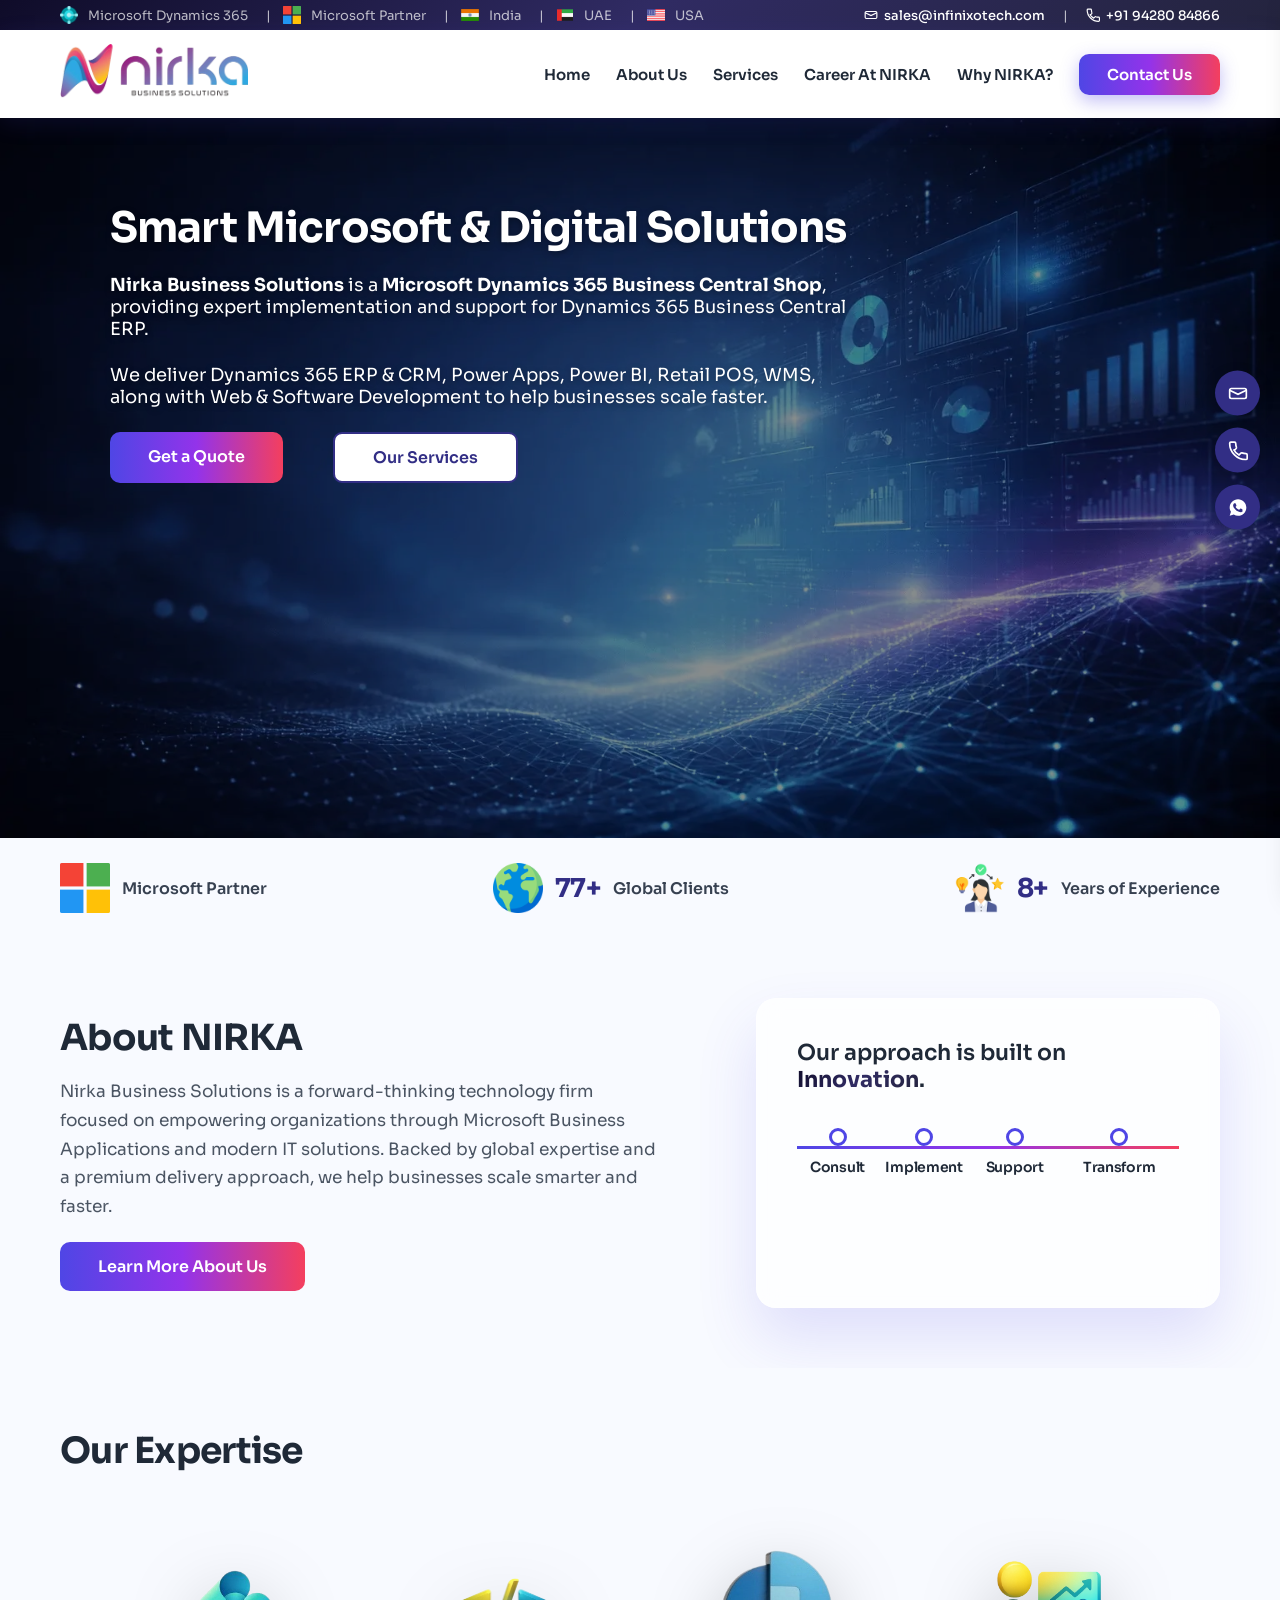
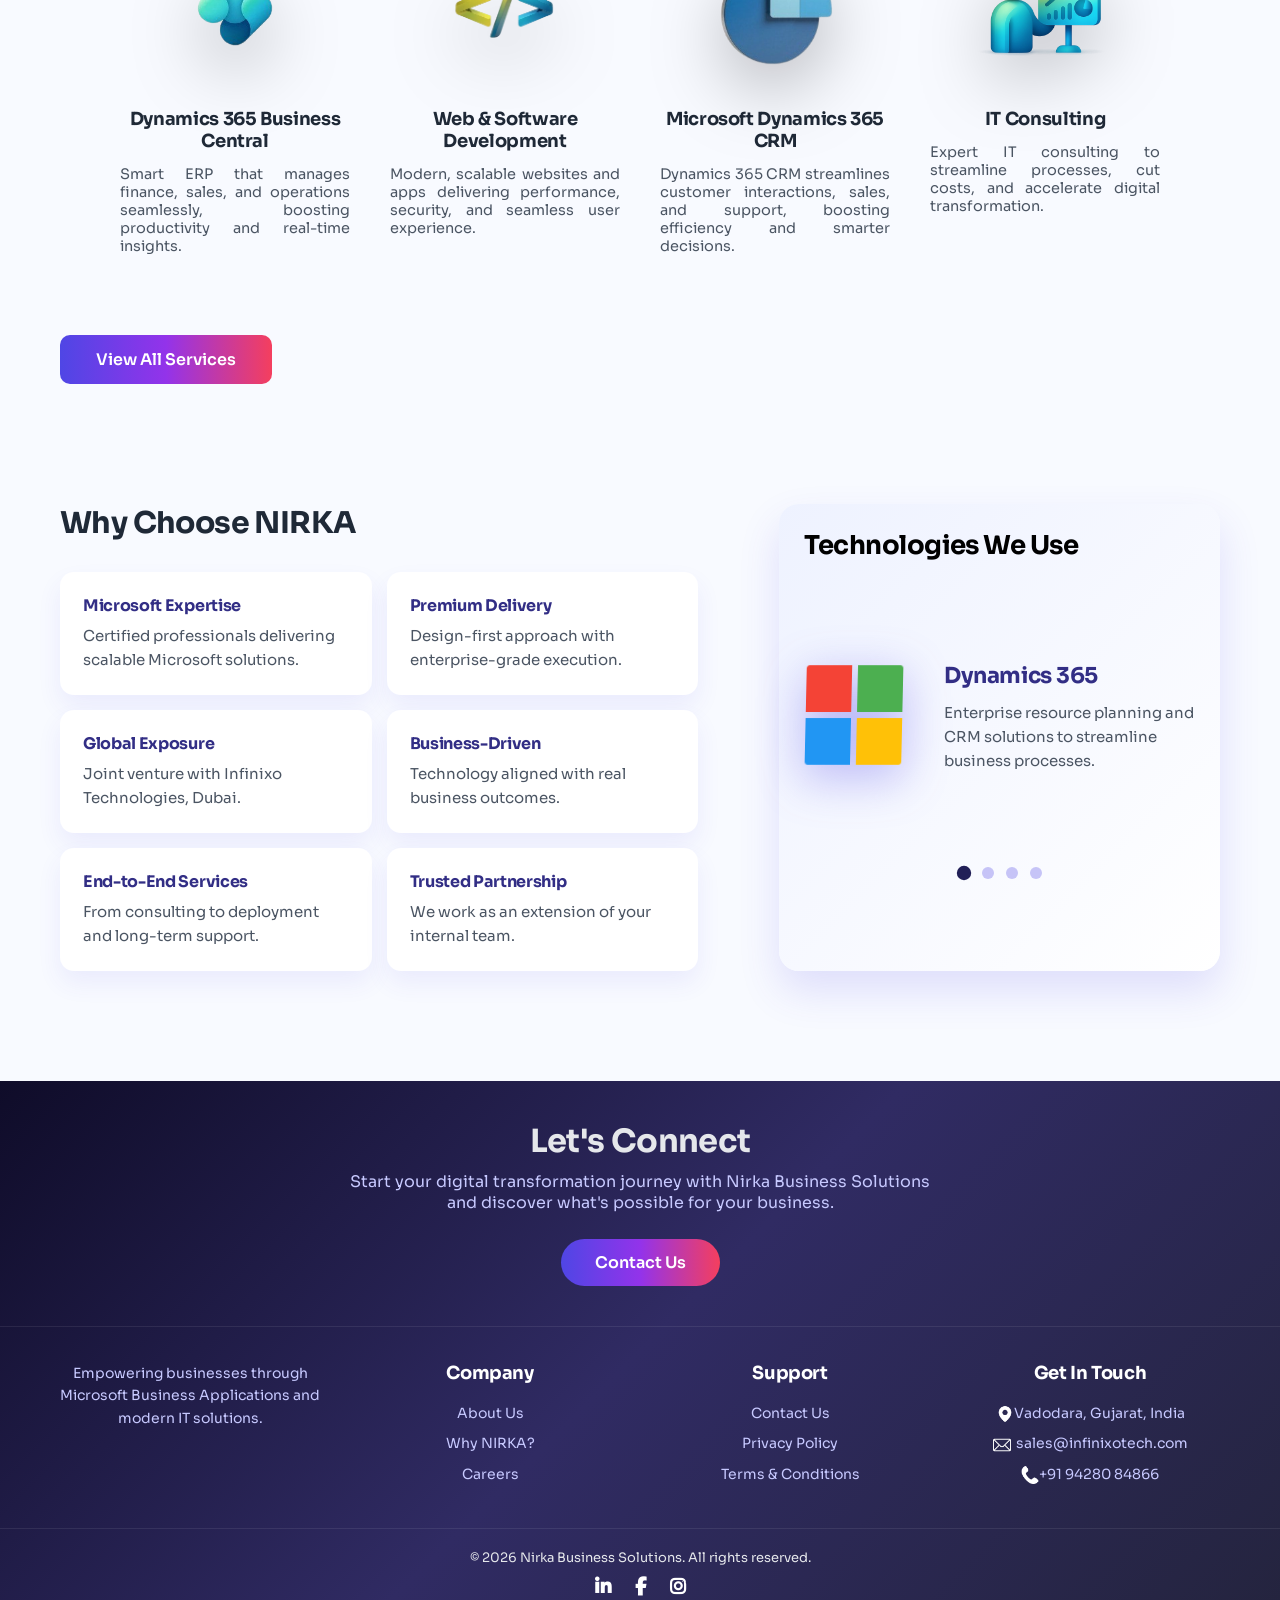
==== index.html @ fcc56986 "first commit" ====
<!DOCTYPE html>
<html lang="en">
<head>
  <meta name="viewport" content="width=device-width, initial-scale=1.0">
  <meta name="description" content="NIRKA Business Solutions provides Microsoft Business Applications, Cloud Solutions, IT Consulting and System Integration services in Ahmedabad.">
  <meta name="keywords" content="Microsoft Business Applications, IT Solutions, Cloud Services, Dynamics 365, Ahmedabad">
  <meta name="author" content="NIRKA Business Solutions">
  <meta charset="UTF-8">
  <title>Nirka Business Solutions</title>
  <link rel="icon" href="images/favicon.png" type="image/png">
  <link rel="stylesheet" href="https://cdnjs.cloudflare.com/ajax/libs/font-awesome/6.5.0/css/all.min.css">
  
<link rel="preconnect" href="https://fonts.googleapis.com">
<link rel="preconnect" href="https://fonts.gstatic.com" crossorigin>
<link href="https://fonts.googleapis.com/css2?family=Sora:wght@300;400;500;600;700&display=swap" rel="stylesheet">
  <link rel="stylesheet" href="css/style.css">
  <link rel="preload" as="image" href="images/11.webp">
  <link rel="preload" as="image" href="images/12.webp">
</head>
<body>
  
<!--HEADER -->
<header class="header-wrapper">

  <div class="top-header">
    <div class="top-left">
      <div class="left-item"><img src="images/Dynamics_365_Business_Central_logo.svg.webp" alt="Microsoft"><span>Microsoft Dynamics 365</span></div>
      <span class="separator">|</span>
      <div class="left-item"><img src="images/microsoft (2).png" alt="Microsoft"><span>Microsoft Partner</span></div>
      <span class="separator">|</span>
      <div class="left-item"><img src="images/world.png" alt="India"><span>India</span></div>
      <span class="separator">|</span>
      <div class="left-item"><img src="images/united-arab-emirates.png" alt="UAE"><span>UAE</span></div>
      <span class="separator">|</span>
      <div class="left-item"><img src="images/united-states.png" alt="USA"><span>USA</span></div>
    </div>
    <div class="top-right">
      <a href="mailto:sales@infinixotech.com">
        <svg class="email-icon" viewBox="0 0 24 24" fill="none">
          <path d="M4 6H20C21.1 6 22 6.9 22 8V16C22 17.1 21.1 18 20 18H4C2.9 18 2 17.1 2 16V8C2 6.9 2.9 6 4 6Z" stroke="white" stroke-width="2"/>
          <path d="M22 8L12 13L2 8" stroke="white" stroke-width="2"/>
        </svg>
        sales@infinixotech.com
      </a>
      <span>|</span>
      <a href="tel:+919428084866">
        <svg viewBox="0 0 24 24" fill="none">
          <path d="M6.62 10.79C8.06 13.66 10.34 15.94 13.21 17.38L15.41 15.18C15.79 14.8 16.36 14.68 16.84 14.88C18.27 15.43 19.84 15.7 21.5 15.7C22.33 15.7 23 16.37 23 17.2V21.5C23 22.33 22.33 23 21.5 23C10.95 23 2 14.05 2 3.5C2 2.67 2.67 2 3.5 2H7.8C8.63 2 9.3 2.67 9.3 3.5C9.3 5.16 9.57 6.73 10.12 8.16C10.32 8.64 10.2 9.21 9.82 9.59L7.62 11.79Z" stroke="white" stroke-width="2"/>
        </svg>
        +91 94280 84866
      </a>
    </div>
  </div>

<!--NAVBAR -->

<div class="navbar">
  <div class="logo-section">
    <a href="/"><img src="images/nirka_FINAL-removebg-preview.webp" alt="NIRKA Logo"></a>
  </div>

  <div class="hamburger" onclick="toggleMenu()">
    <span></span><span></span><span></span>
  </div>

  <nav class="nav-links">
    <a href="/">Home</a>
    <a href="/about-us">About Us</a>


    <!-- SERVICES DROPDOWN -->
    <div class="nav-dropdown">
      <a  class="nav-drop-trigger">
        Services
       
      </a>

      <div class="dropdown-menu">
        <div class="dropdown-inner">

          <!-- Microsoft Dynamics 365 -->
          <div class="drop-col">
            <div class="drop-col-title">Microsoft Dynamics 365</div>
            <a href="/business-central" class="drop-item">
             
              <div>
                <div class="drop-item-title">Dynamics 365</div>
                <div class="drop-item-sub">Finance & Accounting</div>
                <div class="drop-item-sub">Supply Chain </div>
                <div class="drop-item-sub">Sales & Service</div>
                <div class="drop-item-sub">Project Management </div>
              </div>
            </a>
            <a href="/crm" class="drop-item">
             
              <div>
                <div class="drop-item-title">D 365 Sales(CRM)</div>
               <div class="drop-item-sub">Sales Automation</div>
               <div class="drop-item-sub">Marketing </div>
               <div class="drop-item-sub">Customer Service</div>
               <div class="drop-item-sub">AI insights </div>
              </div>
            </a>
          </div>

          <!-- DIVIDER -->
          <div class="drop-divider"></div>

          <!--Power Platform -->
          <div class="drop-col">
            <div class="drop-col-title">Microsoft Power Platform</div>
            <a href="/power-platform" class="drop-item">
             
              <div>
                <div class="drop-item-title">Power Platform</div>
                <div class="drop-item-sub">Power BI</div>
                <div class="drop-item-sub">Power Apps</div>
                <div class="drop-item-sub">Power Virtual Agents</div>
                <div class="drop-item-sub">Power Automate </div>
              </div>
            </a>
          </div>

          <!-- DIVIDER -->
          <div class="drop-divider"></div>

          <!-- Web & App Dev -->
          <div class="drop-col">
            <div class="drop-col-title">Development</div>
            <a href="/web-app-development" class="drop-item">
              
              <div>
                <div class="drop-item-title">Web & App Development</div>
                <div class="drop-item-sub">Web Development</div>
                <div class="drop-item-sub">App Development</div>
                <div class="drop-item-sub">E-commerce</div>
                <div class="drop-item-sub">MS integration</div>
              </div>
            </a>
          </div>

        </div>

        <!-- BOTTOM CTA BAR -->
        <div class="drop-footer">
          <span>Ready to transform your business?</span>
          <a href="/contact-us" class="drop-cta">Talk to an Expert →</a>
        </div>

      </div>
    </div>
    <a href="/careers">Career At NIRKA</a>
    <a href="/why-us">Why NIRKA?</a>
   <a href="/contact-us" class="nav-btn">Contact Us</a>
  </nav>
</div>


<!--MOBILE MENU -->
<div class="mobile-menu" id="mobileMenu">
  <div class="close-menu" onclick="toggleMenu()">← Back</div>
  <a href="/" class="mobile-link">Home</a>
  <a href="/about-us" class="mobile-link">About Us</a>

  <!-- Mobile Services Accordion -->
  <div class="mobile-accordion">
    <div class="mobile-acc-trigger" onclick="toggleMobileAcc(this)">
      Services
      <svg width="12" height="12" viewBox="0 0 24 24" fill="none">
        <path d="M6 9L12 15L18 9" stroke="#1f2937" stroke-width="2.5" stroke-linecap="round"/>
      </svg>
    </div>
    <div class="mobile-acc-body">
      <div class="mobile-acc-section">Microsoft Dynamics 365</div>
      <a href="/business-central" class="mobile-link sub">Business Central 365</a>
      <a href="/crm" class="mobile-link sub">Dynamics 365 Sales(CRM)</a>
      <div class="mobile-acc-section">Power Platform</div>
      <a href="/power-platform" class="mobile-link sub">Power Platform</a>
      <div class="mobile-acc-section">Development</div>
      <a href="/web-app-development" class="mobile-link sub">Web & App Development</a>
    </div>
  </div>

  <a href="/careers" class="mobile-link">Career At NIRKA</a>
  <a href="/why-us" class="mobile-link">Why NIRKA?</a>
  <a href="/contact-us" class="mobile-link">Contact Us</a>
</div>
<div class="menu-overlay" id="menuOverlay" onclick="toggleMenu()"></div>
</header>

<!-- Floating Contact Buttons -->
<div class="contact-widget">
  <a href="mailto:sales@infinixotech.com" class="contact-btn email" title="Email Us">
    <svg width="20" height="20" viewBox="0 0 24 24" fill="none">
      <path d="M4 6H20C21.1 6 22 6.9 22 8V16C22 17.1 21.1 18 20 18H4C2.9 18 2 17.1 2 16V8C2 6.9 2.9 6 4 6Z" stroke="white" stroke-width="2"/>
      <path d="M22 8L12 13L2 8" stroke="white" stroke-width="2"/>
    </svg>
  </a>
  <a href="tel:+919428084866" class="contact-btn call" title="Call Us">
    <svg width="20" height="20" viewBox="0 0 24 24" fill="none">
      <path d="M6.62 10.79C8.06 13.66 10.34 15.94 13.21 17.38L15.41 15.18C15.79 14.8 16.36 14.68 16.84 14.88C18.27 15.43 19.84 15.7 21.5 15.7C22.33 15.7 23 16.37 23 17.2V21.5C23 22.33 22.33 23 21.5 23C10.95 23 2 14.05 2 3.5C2 2.67 2.67 2 3.5 2H7.8C8.63 2 9.3 2.67 9.3 3.5C9.3 5.16 9.57 6.73 10.12 8.16C10.32 8.64 10.2 9.21 9.82 9.59L7.62 11.79Z" stroke="white" stroke-width="2"/>
    </svg>
  </a>
  <a href="https://wa.me/919428084866" class="contact-btn whatsapp" title="Chat on WhatsApp">
    <svg width="20" height="20" viewBox="0 0 24 24">
      <path fill="white" d="M12.04 2C6.53 2 2 6.48 2 12c0 1.93.57 3.72 1.55 5.23L2 22l4.92-1.51A9.95 9.95 0 0 0 12.04 22C17.55 22 22 17.52 22 12S17.55 2 12.04 2zm5.67 14.27c-.24.67-1.4 1.29-1.93 1.36-.5.07-1.13.1-1.83-.12-.42-.13-.96-.31-1.65-.61-2.9-1.25-4.8-4.16-4.95-4.36-.15-.2-1.18-1.57-1.18-2.99 0-1.42.74-2.12 1-2.41.26-.29.58-.36.77-.36h.56c.18 0 .42-.07.66.5.24.58.83 2.01.9 2.15.07.14.12.3.02.48-.1.18-.15.29-.29.45-.14.16-.3.35-.43.47-.14.14-.28.3-.12.58.16.29.7 1.15 1.51 1.86 1.04.93 1.92 1.22 2.2 1.36.28.14.45.12.61-.07.16-.18.71-.83.9-1.11.18-.29.36-.24.61-.14.24.1 1.55.73 1.82.86.27.14.45.2.52.31.07.11.07.67-.17 1.34z"/>
    </svg>
  </a>
</div>
<!--HERO-->
<section class="hero">
  <div class="hero-left">
    <h1>Smart Microsoft & Digital Solutions</h1>
    <p><b>Nirka Business Solutions</b> is a <b>Microsoft Dynamics 365 Business Central Shop</b>, providing expert implementation and support for Dynamics 365 Business Central ERP.</p>
    <p>We deliver Dynamics 365 ERP &amp; CRM, Power Apps, Power BI, Retail POS, WMS, along with Web &amp; Software Development to help businesses scale faster.</p>
    <div class="hero-buttons">
      <a href="/contact-us" class="hero1-btn">Get a Quote</a>
      <a href="#services" class="secondary-btn" onclick="openServicesDropdown(event)">Our Services</a>
    </div>
  </div>
</section>

<!--highlight-->
<section class="highlights">
  <div class="highlights-container">
    <div class="highlight-item"><img src="images/microsoft.png" alt=""><p>Microsoft Partner</p></div>
    <div class="highlight-item"><img src="images/earth.png" alt=""><h3 class="counter" data-target="100">0</h3><p>Global Clients</p></div>
    <div class="highlight-item"><img src="images/experience.webp" alt=""><h3 class="counter" data-target="10">0</h3><p>Years of Experience</p></div>
  </div>
</section>

<!--about-->
<section class="home-about">
  <div class="container">

    <section id="about" class="about-section">
      <div class="about-container">
        <div class="about-content">
          <div class="about-left">
            <h2>About NIRKA</h2>
            <p>Nirka Business Solutions is a forward-thinking technology firm focused on empowering organizations through Microsoft Business Applications and modern IT solutions. Backed by global expertise and a premium delivery approach, we help businesses scale smarter and faster.</p>
            <a href="/about-us" class="about-btn">Learn More About Us</a>
          </div>
          <div class="about-right">
            <div class="about-box premium-box">
              <p class="dynamic-line">Our approach is built on <span id="changing-word">Innovation</span>.</p>
              <div class="horizontal-stepper">
                <div class="h-step"><div class="h-circle"></div><h4>Consult</h4><p class="step-info">We understand your business goals.</p></div>
                <div class="h-step"><div class="h-circle"></div><h4>Implement</h4><p class="step-info">We deploy the right Microsoft solutions.</p></div>
                <div class="h-step"><div class="h-circle"></div><h4>Support</h4><p class="step-info">Continuous monitoring &amp; optimization.</p></div>
                <div class="h-step"><div class="h-circle"></div><h4>Transform</h4><p class="step-info">Drive digital transformation with scalable innovation.</p></div>
              </div>
            </div>
          </div>
        </div>
      </div>
    </section>

    <!--service-->
    <section class="section services">
      <h2>Our Expertise</h2>
      <div class="services-3d">
        <div class="service-3d"><div class="service-inner"><div class="service-front">
          <img src="images/bc_3d-removebg-preview.png">
          <h3>Dynamics 365 Business Central</h3>
          <p class="preview-text" style="text-align:justify;">Smart ERP that manages finance, sales, and operations seamlessly, boosting productivity and real-time insights.</p>
        </div></div></div>
        <div class="service-3d"><div class="service-inner"><div class="service-front">
          <img src="images\a-cinematic-3d-logo-centered-on-a-pure-infinite-wh-removebg-preview.webp">
          <h3>Web &amp; Software Development</h3>
          <p class="preview-text" style="text-align:justify;">Modern, scalable websites and apps delivering performance, security, and seamless user experience.</p>
        </div></div></div>
        <div class="service-3d"><div class="service-inner"><div class="service-front">
          <img src="images/crm-removebg-preview.webp" alt="Dynamics 365 CRM">
          <h3>Microsoft Dynamics 365 CRM</h3>
          <p class="preview-text" style="text-align:justify;">Dynamics 365 CRM streamlines customer interactions, sales, and support, boosting efficiency and smarter decisions.</p>
        </div></div></div>
        <div class="service-3d"><div class="service-inner"><div class="service-front">
          <img src="images/Copilot_20260224_124428.webp">
          <h3>IT Consulting</h3>
          <p class="preview-text" style="text-align:justify;">Expert IT consulting to streamline processes, cut costs, and accelerate digital transformation.</p>
        </div></div></div>
      </div>
      <div class="services-btn-wrap">
        
        <a href="#services" class="services-btn" onclick="openServicesDropdown(event)">View All Services</a>
      </div>
    </section>

  </div>

  <!--why-->
  <section class="why-tech">
    <div class="why-tech-container">
      <div class="why-left reveal-left">
        <h2>Why Choose NIRKA</h2>
        <div class="why-grid">
          <div class="why-card"><h4>Microsoft Expertise</h4><p>Certified professionals delivering scalable Microsoft solutions.</p></div>
          <div class="why-card"><h4>Premium Delivery</h4><p>Design-first approach with enterprise-grade execution.</p></div>
          <div class="why-card"><h4>Global Exposure</h4><p>Joint venture with Infinixo Technologies, Dubai.</p></div>
          <div class="why-card"><h4>Business-Driven</h4><p>Technology aligned with real business outcomes.</p></div>
          <div class="why-card"><h4>End-to-End Services</h4><p>From consulting to deployment and long-term support.</p></div>
          <div class="why-card"><h4>Trusted Partnership</h4><p>We work as an extension of your internal team.</p></div>
        </div>
      </div>
      <div class="tech-right reveal-right">
        <h3>Technologies We Use</h3>
        <div class="tech-showcase">
          <div class="tech-logo"><img src="images/microsoft (2).png" alt="Dynamics 365"></div>
          <div class="tech-info"><h3>Dynamics 365</h3><p>Enterprise resource planning and CRM solutions to streamline business processes.</p></div>
        </div>
        <div class="tech-dots">
          <span data-index="0" class="active"></span>
          <span data-index="1"></span>
          <span data-index="2"></span>
          <span data-index="3"></span>
        </div>
      </div>
    </div>
  </section>

</section>

<!--FOOTER-->
<footer class="footer">
  <div class="footer-top">
    <h2>Let's Connect</h2>
    <p>Start your digital transformation journey with Nirka Business Solutions and discover what's possible for your business.</p>
    <a href="/contact-us" class="footer-cta">Contact Us</a>
  </div>
  <div class="footer-main">
    <div class="footer-col"><p>Empowering businesses through Microsoft Business Applications and modern IT solutions.</p></div>
    <div class="footer-col">
      <h4>Company</h4>
      <a href="/about-us">About Us</a><a href="/why-us">Why NIRKA?</a><a href="/careers">Careers</a>
    </div>
    <div class="footer-col">
      <h4>Support</h4>
      <a href="/contact-us">Contact Us</a><a href="/privacy">Privacy Policy</a><a href="/terms">Terms &amp; Conditions</a>
    </div>
    <div class="footer-col">
      <h4>Get In Touch</h4>
      <a href="https://www.google.com/maps/search/?api=1&query=Vadodara,Gujarat,India" class="contact-item"><img src="images/location.png" alt="Location"><span>Vadodara, Gujarat, India</span></a>
      <a href="mailto:sales@infinixotech.com" class="contact-item"><img src="images/mail (2).png" alt="Email"><span>sales@infinixotech.com</span></a>
      <a href="tel:+919428084866" class="contact-item"><img src="images/phone-receiver-silhouette (1).png" alt="Phone"><span>+91 94280 84866</span></a>
    </div>
  </div>
  <div class="footer-bottom">
    <p>&#169; 2026 Nirka Business Solutions. All rights reserved.</p>
    <div class="socials">
      <a href="https://www.linkedin.com/company/nirka/" target="_blank"><i class="fab fa-linkedin-in"></i></a>
      <a href="https://www.facebook.com/USERNAME" target="_blank"><i class="fab fa-facebook-f"></i></a>
      <a href="https://www.instagram.com/USERNAME" target="_blank"><i class="fab fa-instagram"></i></a>
    </div>
  </div>
</footer>

<!--popup-->
<div id="demoFormPopup" class="popup-form">
  <div class="popup-content">
    <span class="close-btn">&times;</span>
    <h2>Get In Touch</h2>
    <form id="demoForm" method="POST">
      <input type="text" name="firstname" placeholder="Your Name" required>
      <input type="text" name="lastname" placeholder="Last Name">
      <input type="email" name="email" placeholder="Your Email" required>
      <input type="tel" name="phone" placeholder="Phone Number" required>
      <input type="text" name="organization" placeholder="Company Name">
      <textarea name="question" placeholder="Your Message / Requirements" rows="4"></textarea>
      <button type="submit">Submit</button>
    </form>
    <p id="demoFormMsg"></p>
  </div>
</div>

<script src="js/script.js" defer></script>
<script src="js/popup.js" defer></script>

<script>
function openServicesDropdown(e) {
  e.preventDefault();
  e.stopPropagation();
  
  const dropdown = document.querySelector('.nav-dropdown');
  
  if (window.innerWidth > 768) {
    dropdown.classList.add('open');
    document.querySelector('.navbar').scrollIntoView({ behavior: 'smooth' });
  } else {
    toggleMenu();
    const accTrigger = document.querySelector('.mobile-acc-trigger');
    const accBody = document.querySelector('.mobile-acc-body');
    accBody.style.display = 'block';
    accTrigger.classList.add('active');
  }
}

document.addEventListener('click', function(e) {
  const dropdown = document.querySelector('.nav-dropdown');
  if (!dropdown.contains(e.target)) {
    dropdown.classList.remove('open');
  }
});
</script>
</body>
</body>
</html>
---- css/style.css ----
*, *::before, *::after { margin:0; padding:0; box-sizing:border-box; }

* {
  font-family: 'Sora', sans-serif;
}

.fa, .fas, .far, .fal, .fab, .fa-solid, .fa-brands, .fa-regular {
  font-family: "Font Awesome 6 Free", "Font Awesome 6 Brands" !important;
  font-weight: 900 !important;
}

h1, h2, h3, h4, h5, h6 {
  font-family: 'Sora', sans-serif;
  font-weight: 700;
  letter-spacing: -0.02em;
}

p, a, span, li, input, textarea, button {
  font-family: 'Sora', sans-serif;
  font-weight: 400;
}
/* ===== RESET ===== */
*, *::before, *::after { margin:0; padding:0; box-sizing:border-box; }

html {
  overflow-x: clip; 
  width: 100%;
}

body {
 
  background: #f8faff;
  overflow-x: clip; 
  width: 100%;
}


/* ===== FLOATING CONTACT WIDGET ===== */
.contact-widget {
  position: fixed;
  top: 50%;
  right: 20px;
  transform: translateY(-50%);
  display: flex;
  flex-direction: column;
  gap: 12px;
  z-index: 9000;
}
.contact-btn {
  width:45px; height:45px;
  border-radius:50%;
  display:flex; align-items:center; justify-content:center;
  background:#322e85;
  color:#fff;
  box-shadow:0 5px 15px rgba(0,0,0,0.2);
  text-decoration:none;
  transition:all 0.3s ease;
}
.contact-btn:hover { transform:scale(1.1); box-shadow:0 8px 20px rgba(0,0,0,0.25); }

/* ===== HEADER WRAPPER  ===== */
.header-wrapper {
  position: sticky;
  top: 0;
  z-index: 9999;
  width: 100%;
  background: white;
}

/* ===== TOP HEADER ===== */
.top-header {
  background: linear-gradient(135deg,#0f0c29,#302b63,#24243e);
  color: #fff;
  padding: 6px 60px;
  font-size: 13px;
  display: flex;
  justify-content: space-between;
  align-items: center;
  white-space: nowrap;
  flex-wrap: nowrap;
}
.top-left {
  display:flex; align-items:center; gap:6px; flex-wrap:nowrap;
}
.left-item { display:flex; align-items:center; gap:4px; }
.left-item img { width:18px; height:18px; }
.separator { opacity:0.7; margin:0 4px; }
.top-right {
  display:flex; align-items:center; gap:12px;
  font-size:13px; font-weight:500; margin-left:auto; flex-wrap:nowrap;
}
.top-header a {
  color:#fff; text-decoration:none; font-weight:500;
  display:inline-flex; align-items:center; gap:6px;
}
.top-header span { margin:0 6px; opacity:0.7; }
.top-header img  { width:18px; height:18px; }
.top-header svg  { width:14px; height:14px; flex-shrink:0; }
.email-icon      { width:16px; height:16px; }

/* ===== NAVBAR ===== */
.navbar {
  background: #fff;
  display: flex;
  justify-content: space-between;
  align-items: center;
  padding: 14px 60px;
  box-shadow: 0 6px 22px rgba(79,70,229,0.12);
  width: 100%;
}
.logo-section img { height:55px; mix-blend-mode:multiply; }

.nav-links { display:flex; align-items:center; gap:26px; }
.nav-links a {
  text-decoration:none; color:#1f2937;
  font-weight:600; font-size:15px; position:relative;
}
.nav-links a::after {
  content:""; position:absolute; left:0; bottom:-6px;
  width:0; height:2px; background:#322e85; transition:0.3s;
}
.nav-links a:hover::after { width:100%; }
.nav-links a:hover        { color:#322e85; }

.nav-btn {
  padding:11px 28px; border-radius:10px;
  background:linear-gradient(90deg,#4f46e5,#9333ea,#f43f5e);
  color:#fff !important;
  box-shadow:0 6px 18px rgba(79,70,229,0.35);
}
.nav-btn::after  { display:none !important; }
.nav-btn:hover   { transform:translateY(-2px); }

/* Arrow rotation on hover */
.drop-arrow {
  transition: transform 0.25s ease;
  flex-shrink: 0;
}
.nav-dropdown:hover .drop-arrow {
  transform: rotate(180deg);
}

.nav-dropdown.open .dropdown-menu {
  display: block;
  opacity: 1;
  visibility: visible;
  pointer-events: all;
}
/* ===== DROPDOWN MENU ===== */
.dropdown-menu {
  position: absolute;
  top: 100%;
  margin-top: 4px;
  left: 50%;
  transform: translateX(-50%);
  width: 720px;
  background: white;
  border-radius: 30px;
  box-shadow: 0 20px 60px rgba(0,0,0,0.14), 0 0 0 1px rgba(0,0,0,0.06);
  opacity: 0;
  visibility: hidden;
  transform: translateX(-50%) translateY(-8px);
  transition: opacity 0.25s ease, transform 0.25s ease, visibility 0.25s;
  z-index: 9999;
  overflow: hidden;
}

.nav-dropdown {
  position: relative;
}

.nav-dropdown::after {
  content: "";
  position: absolute;
  top: 100%;
  left: 0;
  width: 100%;
  height: 20px;
}

/* Show on hover */
.nav-dropdown:hover .dropdown-menu {
  opacity: 1;
  visibility: visible;
  transform: translateX(-50%) translateY(0);
}

/* Small triangle pointer */
.dropdown-menu::before {
  content: "";
  position: absolute;
  top: -7px;
  left: 50%;
  transform: translateX(-50%);
  width: 14px; height: 14px;
  background: white;
  border-radius: 0px;
  transform: translateX(-50%) rotate(45deg);
  box-shadow: -2px -2px 5px rgba(0,0,0,0.04);
}

/* Inner grid */
.dropdown-inner {
  display: flex;
  gap: 0;
  padding: 28px 24px 24px;
}

/* ===== COLUMNS ===== */
.drop-col {
  flex: 1;
  padding: 0 20px;
}
.drop-col:first-child { padding-left: 0; }
.drop-col:last-child  { padding-right: 0; }

.drop-col-title {
  font-size: 11px;
  font-weight: 800;
  text-transform: uppercase;
  letter-spacing: 1px;
  color: #322e85;
  margin-bottom: 14px;
  padding-bottom: 8px;
  border-bottom: 2px solid #f0f0ff;
}

/* VERTICAL DIVIDER */
.drop-divider {
  width: 1px;
  background: #f0f0ff;
  margin: 0 4px;
  flex-shrink: 0;
}

/* ===== DROPDOWN ITEMS ===== */
.drop-item {
  display: flex;
  align-items: flex-start;
  gap: 12px;
  padding: 10px 10px;
  border-radius: 10px;
  text-decoration: none;
  color: #1f2937;
  transition: background 0.2s ease, transform 0.2s ease;
  margin-bottom: 4px;
}
.drop-item:hover {
  background: #f5f4ff;
  transform: translateX(4px);
}

.drop-item-icon {
  width: 36px; height: 36px;
  border-radius: 9px;
  display: flex;
  align-items: center;
  justify-content: center;
  flex-shrink: 0;
}
.bc-icon  { background: linear-gradient(135deg, #0d7377, #14a085); }
.crm-icon { background: linear-gradient(135deg, #1565c0, #1e88e5); }
.pp-icon  { background: linear-gradient(135deg, #007a8c, #00b4c8); }
.wd-icon  { background: linear-gradient(135deg, #4a5c00, #0077a8); }

.drop-item-title {
  font-size: 13px;
  font-weight: 700;
  color: #0f172a;
  margin-bottom: 2px;
}
.drop-item-sub {
  font-size: 11px;
  color: #64748b;
  line-height: 1.4;
}
.drop-item::after {
  display: none !important;
}

.drop-item:hover {
  color: #1f2937 !important;
}

/* ===== BOTTOM CTA BAR ===== */
.drop-footer {
  background: linear-gradient(135deg, #f5f4ff, #eef2ff);
  border-top: 1px solid #ebe9ff;
  padding: 14px 28px;
  display: flex;
  align-items: center;
  justify-content: space-between;
}
.drop-footer span {
  font-size: 13px;
  color: #475569;
  font-weight: 500;
}
.drop-cta {
  background: linear-gradient(90deg,#4f46e5,#9333ea,#f43f5e);
  color: white !important;
  font-size: 12px;
  font-weight: 700;
  padding: 8px 18px;
  border-radius: 8px;
  text-decoration: none;
  transition: opacity 0.2s, transform 0.2s;
  white-space: nowrap;
}
.drop-cta:hover { opacity: 0.88; transform: translateY(-1px); }
.drop-cta::after {
  display: none !important;
}

/* ===== HAMBURGER — hidden on desktop ===== */
.hamburger {
  display: none;
  flex-direction: column;
  cursor: pointer;
  gap: 5px;
  padding: 4px;
}
.hamburger span {
  display: block; width: 25px; height: 3px;
  background: #1f2937; border-radius: 2px; transition: 0.3s;
}

/* ===== MOBILE SLIDE MENU ===== */
.mobile-menu {
  position: fixed; top: 0; right: -300px;
  width: 285px; height: 100%;
  background: rgba(255,255,255,0.98);
  backdrop-filter: blur(10px);
  display: flex; flex-direction: column;
  padding: 28px 24px; gap: 4px;
  transition: right 0.35s ease;
  box-shadow: -4px 0 25px rgba(0,0,0,0.15);
  z-index: 10000; overflow-y: auto;
}
.mobile-menu.open { right: 0; }

.close-menu {
  display: flex; align-items: center; gap: 6px;
  font-size: 15px; font-weight: 700;
  cursor: pointer; color: #1f2937;
  margin-bottom: 14px; padding-bottom: 14px;
  border-bottom: 1px solid #e2e8f0;
}
.mobile-link {
  text-decoration: none;
  font-size: 15px; font-weight: 600;
  color: #1f2937;
  padding: 10px 0;
  border-bottom: 1px solid rgba(0,0,0,0.05);
  transition: color 0.2s;
  display: block;
}
.mobile-link:hover { color: #322e85; }
.mobile-link.sub {
  font-size: 13px;
  font-weight: 500;
  color: #475569;
  padding: 7px 0 7px 12px;
  border-bottom: none;
}
.mobile-link.sub:hover { color: #322e85; }

/* Mobile Accordion */
.mobile-accordion { border-bottom: 1px solid rgba(0,0,0,0.05); }
.mobile-acc-trigger {
  display: flex;
  align-items: center;
  justify-content: space-between;
  font-size: 15px; font-weight: 600;
  color: #1f2937;
  padding: 10px 0;
  cursor: pointer;
  transition: color 0.2s;
}
.mobile-acc-trigger:hover { color: #322e85; }
.mobile-acc-trigger svg { transition: transform 0.25s ease; flex-shrink: 0; }
.mobile-acc-trigger.open svg { transform: rotate(180deg); }

.mobile-acc-body {
  max-height: 0;
  overflow: hidden;
  transition: max-height 0.35s ease;
  padding-left: 4px;
}
.mobile-acc-body.open { max-height: 400px; }

.mobile-acc-section {
  font-size: 10px;
  font-weight: 800;
  text-transform: uppercase;
  letter-spacing: 1px;
  color: #322e85;
  padding: 10px 0 4px 12px;
}

.menu-overlay {
  position: fixed; top: 0; left: 0;
  width: 100%; height: 100%;
  background: rgba(0,0,0,0.35);
  display: none; z-index: 9998;
}
.menu-overlay.open { display: block; }

/* ===== RESPONSIVE ===== */
@media (max-width: 1024px) {
  .navbar { padding: 14px 24px; }
  .nav-links { gap: 18px; }
}
@media (max-width: 900px) {
  .nav-links  { display: none; }
  .hamburger  { display: flex; }
}
/* ===== HERO ===== */
.hero {
  position:relative; min-height:80vh;
  padding:60px 80px;
  display:flex; align-items:center;
  background-size:cover; background-position:center;
  background-repeat:no-repeat;
  overflow:hidden;
}
.hero::before {
  content:""; position:absolute; inset:0;
  background:rgba(0,0,0,0.45); z-index:1;
}
.hero > * { position:relative; z-index:2; }

.hero-left {
  max-width:750px;
  transform:translateY(-135px) translateX(30px);
}
.hero-left h1,
.hero-left p { text-shadow:0 2px 6px rgba(0,0,0,0.35); }
.hero-left h1 {
  font-size:42px; font-weight:700; color:#fff;
  margin-bottom:20px; line-height:1.2;
}
.hero-left p  { font-size:18px; margin-top:16px; margin-bottom:24px; color:#fff; }

.hero-buttons { display:flex; gap:50px; margin-top:20px; flex-wrap:wrap; }

.hero1-btn {
  padding:14px 38px; border:none; border-radius:10px;
  font-size:16px; font-weight:600; color:white; cursor:pointer;
  background:linear-gradient(90deg,#4f46e5,#9333ea,#f43f5e);
  transition:transform 0.3s,box-shadow 0.3s;
  text-align:center; display:inline-block; text-decoration:none;
}
.hero1-btn:hover { transform:translateY(-3px); box-shadow:0 12px 24px rgba(0,0,0,0.25); }

.secondary-btn {
  padding:13px 38px; border-radius:9px; background:white;
  color:#322e85; border:2px solid #322e85;
  font-size:16px; font-weight:600; cursor:pointer;
  text-align:center; display:inline-block; text-decoration:none;
  transition:transform 0.3s,box-shadow 0.3s,background 0.3s,color 0.3s;
}
.secondary-btn:hover {
  background:linear-gradient(135deg,#0f0c29,#302b63,#24243e);
  color:white; transform:translateY(-3px);
  box-shadow:0 12px 24px rgba(0,0,0,0.25);
}

/* ===== HIGHLIGHTS ===== */
.highlights { padding:25px 0; }
.highlights-container {
  display:flex; justify-content:space-between;
  flex-wrap:wrap; gap:15px; padding:0 60px;
}
.highlight-item { display:flex; align-items:center; gap:12px; }
.highlight-item h3 { font-size:26px; color:#322e85; }
.highlight-item p  { font-weight:600; color:#374151; }
.highlight-item img { height:50px; }
.highlight-item:hover img { animation:flipY 0.6s ease forwards; }
@keyframes flipY {
  from { transform:rotateY(0deg); }
  to   { transform:rotateY(360deg); }
}

/* ===== ABOUT ===== */
.about-section  { padding:60px 0; overflow:hidden; }
.about-container{ padding:0 60px; }
.about-content  { display:flex; justify-content:space-between; flex-wrap:wrap; gap:40px; align-items:center; }
.about-left     { flex:0 0 52%; }
.about-left h2  { font-size:36px; color:#1f2937; margin-bottom:18px; }
.about-left p   { font-size:17px; color:#4b5563; line-height:1.7; margin-bottom:20px; }
.about-right    { flex:0 0 40%; font-size:19px; }

.about-btn {
  padding:14px 38px; border:none; border-radius:10px;
  font-size:16px; font-weight:600; color:white; cursor:pointer;
  background:linear-gradient(90deg,#4f46e5,#9333ea,#f43f5e);
  transition:transform 0.3s,box-shadow 0.3s;
  text-align:center; display:inline-block; text-decoration:none;
}

.about-box {
  background:#eef2ff; padding:30px; border-radius:14px;
  color:#374151; box-shadow:0 20px 40px rgba(79,70,229,0.1);
  opacity:0; transform:translateX(50px); transition:all 0.6s ease;
}
.about-box.show { opacity:1; transform:translateX(0); }

.premium-box {
  background:rgba(255,255,255,0.7); backdrop-filter:blur(12px);
  padding:40px; border-radius:20px;
  box-shadow:0 30px 60px rgba(79,70,229,0.15);
  border:1px solid rgba(255,255,255,0.4);
}
.dynamic-line {
  font-size:22px; font-weight:600; margin-bottom:35px; color:#1f2937;
}
#changing-word {
  display:inline-block; font-weight:700;
  background:linear-gradient(135deg,#0f0c29,#302b63,#24243e);
  -webkit-background-clip:text; -webkit-text-fill-color:transparent;
  transition:opacity 0.4s ease,transform 0.4s ease;
}

/* Stepper */
.horizontal-stepper {
  display:flex; justify-content:space-between;
  align-items:flex-start; margin-top:35px; position:relative;
}
.horizontal-stepper::before {
  content:""; position:absolute; top:18px; left:0;
  width:100%; height:3px;
  background:linear-gradient(90deg,#4f46e5,#9333ea,#f43f5e);
  z-index:0; animation:expandLine 2s ease forwards;
}
@keyframes expandLine { from{width:0} to{width:100%} }
.h-step {
  position:relative; text-align:center; z-index:1;
  cursor:pointer; transition:transform 0.3s ease;
}
.h-step:hover { transform:translateY(-6px); }
.h-circle {
  width:18px; height:18px; background:white;
  border:3px solid #4f46e5; border-radius:50%;
  margin:0 auto 12px auto; transition:0.3s ease;
}
.h-step:hover .h-circle {
  background:linear-gradient(90deg,#4f46e5,#9333ea);
  box-shadow:0 0 15px rgba(147,51,234,0.6);
}
.h-step h4  { font-size:14px; font-weight:600; color:#1f2937; }
.step-info  {
  font-size:13px; color:#374151; margin-top:6px;
  opacity:0; transform:translateY(5px); transition:all 0.3s ease;
}
.h-step:hover .step-info { opacity:1; transform:translateY(0); }

/* ===== SERVICES ===== */
.services    { padding:60px; overflow:hidden; }
.services h2 { font-size:36px; color:#1f2937; margin-bottom:27px; }

.services-3d {
  display:flex; justify-content:space-between;
  align-items:flex-start; gap:40px;
  perspective:1200px; margin-top:60px; padding:0 60px;
}
.service-3d   { width:260px; perspective:1200px; }
.service-inner {
  width:100%; height:100%; position:relative;
  transform-style:preserve-3d; transition:transform 0.4s ease;
}
.service-3d:hover .service-inner {
  transform:rotateX(8deg) rotateY(-8deg) translateY(-10px);
}
.service-front {
  width:100%; height:100%;
  display:flex; flex-direction:column; align-items:center;
}
.service-front img {
  width:150px; height:150px; object-fit:contain; margin-bottom:25px;
  filter:drop-shadow(0 25px 35px rgba(0,0,0,0.25));
  transition:transform 0.3s ease;
}
.service-3d:hover img { transform:translateY(-10px) scale(1.08); }
.service-front h3 {
  font-size:18px; text-align:center; color:#1f2937; margin-bottom:8px;
}
.preview-text { font-size:14.5px; color:#4b5563; margin-top:5px; }

.services-btn {
  display:inline-block; padding:14px 36px; border-radius:10px;
  background:linear-gradient(90deg,#4f46e5,#9333ea,#f43f5e);
  color:white; font-weight:600; text-decoration:none;
  transition:all 0.3s ease;
}
.services-btn:hover { transform:translateY(-4px); box-shadow:0 12px 24px rgba(79,70,229,0.3); }
.services-btn-wrap  { margin-top:80px; }

/* ===== WHY TECH ===== */
.why-tech           { padding:60px 0; overflow:hidden; }
.why-tech-container { display:flex; justify-content:space-between; flex-wrap:wrap; gap:20px; padding:0 60px; }
.why-left           { flex:0 0 55%; }
.why-left h2        { font-size:30px; margin-bottom:30px; color:#1f2937; }
.why-grid           { display:grid; grid-template-columns:repeat(2,1fr); gap:15px; }
.why-card {
  background:white; padding:22px; border-radius:14px;
  box-shadow:0 12px 25px rgba(79,70,229,0.08);
  transition:all 0.35s ease; border:1px solid transparent;
}
.why-card:hover {
  transform:translateY(-6px);
  box-shadow:0 18px 35px rgba(79,70,229,0.15);
  border:1px solid rgba(79,70,229,0.2);
}
.why-card h4 { color:#322e85; margin-bottom:8px; }
.why-card p  { color:#4b5563; font-size:15px; line-height:1.6; }

.tech-right {
  flex:0 0 38%;
  background:linear-gradient(135deg,#eef2ff,#fff);
  padding:25px; border-radius:20px;
  box-shadow:0 20px 40px rgba(79,70,229,0.15);
}
.tech-right h3 { margin-bottom:25px; font-size:26px; }
.tech-showcase { display:flex; align-items:center; gap:40px; width:100%; height:260px; }

.tech-logo img {
  height:100px;
  transform:rotateY(-15deg) rotateX(5deg);
  filter:drop-shadow(0 12px 24px rgba(79,70,229,0.4));
  animation:float 4s ease-in-out infinite;
  transition:transform 0.6s ease,filter 0.6s ease;
}
@keyframes float {
  0%,100% { transform:translateY(0) rotateY(-15deg) rotateX(5deg); }
  50%      { transform:translateY(-10px) rotateY(-10deg) rotateX(0); }
}
.tech-info h3 { font-size:22px; color:#322e85; margin-bottom:12px; }
.tech-info p  { font-size:15px; color:#4b5563; line-height:1.6; }

.tech-dots { display:flex; justify-content:center; gap:12px; margin-top:20px; }
.tech-dots span {
  width:12px; height:12px; border-radius:50%;
  background:rgba(79,70,229,0.3); cursor:pointer; transition:all 0.3s;
}
.tech-dots span.active { background:#211f57; transform:scale(1.2); }

/* Scroll reveal */
.reveal-left,
.reveal-right { opacity:0; transition:transform 1s cubic-bezier(0.22,1,0.36,1),opacity 1s ease; }
.reveal-left  { transform:translateX(-80px); }
.reveal-right { transform:translateX(80px); }
.reveal-left.active,
.reveal-right.active { opacity:1; transform:translateX(0); }

/* ===== FOOTER ===== */
.footer {
  background:linear-gradient(135deg,#0f0c29,#302b63,#24243e);
  color:#e5e7eb; margin-top:50px; 
}
.footer-top { text-align:center; padding:40px 20px; }
.footer-top h2 { font-size:32px; margin-bottom:10px; }
.footer-top p  { max-width:600px; margin:0 auto 26px; color:#c7c9ff; }
.footer-cta {
  padding:13px 34px;
  background:linear-gradient(90deg,#4f46e5,#9333ea,#f43f5e);
  color:#fff; border-radius:28px; text-decoration:none;
  font-weight:600; display:inline-block;
  transition:transform 0.3s,box-shadow 0.3s;
}
.footer-cta:hover { transform:translateY(-3px); box-shadow:0 12px 24px rgba(0,0,0,0.25); }

.footer-main {
  display:grid;
  grid-template-columns:repeat(4,1fr);
  gap:40px; padding:35px 60px;
  border-top:1px solid rgba(255,255,255,0.08);
  text-align:center;
}
.footer-col h4  { color:#fff; margin-bottom:18px; font-size:18px; }
.footer-col p,
.footer-col a   { color:#c7c9ff; font-size:14px; line-height:1.6; text-decoration:none; display:block; margin-bottom:8px; }
.footer-col a:hover { color:#fff; }

.contact-item {
  display:flex; align-items:center; justify-content:center;
   gap: 12px;  color:#e5e7eb; text-decoration:none;
  margin-bottom:12px; font-size:14px; transition:0.3s ease;
}
.contact-item img {
  width: 18px;
  height: 18px;
  object-fit: contain;
  flex-shrink: 0;
  vertical-align: middle; 
}
.contact-item span { line-height:1.4; }
.contact-item:hover{ color:#fff; }

.contact-item img[alt="Email"] {
  width: 20px;   
  margin-right: 4px; 
}
.contact-item img[alt="Loactuon"] {
  width: 20px;   
  margin-right: 4px; 
}
.footer-bottom {
  display:flex; justify-content:center; align-items:center;
  flex-direction:column; gap:10px; padding:20px 40px;
  border-top:1px solid rgba(255,255,255,0.08);
  font-size:13px; text-align:center;
}
.socials { display:flex; justify-content:center; gap:4px; }
.socials a { color:#fff; font-size:18px; margin:0 10px; transition:0.3s; }
.socials a:hover { color:#6a5acd; }

/* ===== POPUP FORM ===== */
.popup-form {
  display:none; position:fixed; top:0; left:0;
  width:100%; height: 100%; background:rgba(0,0,0,0.5);
  z-index:9999; justify-content:center; align-items:center; padding:20px;
}
.popup-content {
  background:rgba(255,255,255,0.918); border-radius:16px;
  padding:40px 30px; width:100%; max-width:450px; position:relative;
  box-shadow:0 20px 60px rgba(0,0,0,0.3);
  animation:popupShow 0.4s ease-out;
  font-family:'Poppins',sans-serif; text-align:center;
}
@keyframes popupShow {
  0%   { transform:translateY(-50px) scale(0.8); opacity:0; }
  100% { transform:translateY(0) scale(1); opacity:1; }
}
.close-btn { position:absolute; top:15px; right:20px; font-size:24px; cursor:pointer; color:#555; }
.close-btn:hover { color:#322e85; }
.popup-content h2  { font-size:26px; margin-bottom:20px; font-weight:600; }
.popup-content input,
.popup-content textarea {
  width:100%; padding:12px 15px; margin:10px 0;
  border-radius:8px; border:1px solid #ccc; font-size:16px;
}
.popup-content input:focus,
.popup-content textarea:focus { outline:none; border-color:#322e85; }
.popup-content textarea { resize:none; }
.popup-content button {
  padding:14px 25px; margin-top:15px;
  background:linear-gradient(90deg,#4f46e5,#9333ea,#f43f5e);
  color:#fff; font-weight:600; font-size:16px;
  border:none; border-radius:8px; cursor:pointer; transition:all 0.3s;
}
.popup-content button:hover { transform:translateY(-2px); }
#demoFormMsg { margin-top:12px; font-size:15px; font-weight:500; }
@media (max-width: 600px) {
  .popup-form { 
    padding: 12px; 
    align-items: center;  
    justify-content: center;
  }

  .popup-content {
    padding: 24px 16px;
    border-radius: 14px;
    max-width: 420px;
    width: 100%;
    max-height: 85vh;   
    overflow-y: auto; 
  }

  .popup-content h2 { 
    font-size: 20px; 
    margin-bottom: 12px; 
  }

  .popup-content input,
  .popup-content textarea {
    padding: 10px 12px;
    font-size: 14px;
    margin: 6px 0;
    border-radius: 7px;
  }

  .popup-content button {
    padding: 12px;
    font-size: 14px;
    width: 100%;
    margin-top: 10px;
  }

  .close-btn { 
    top: 10px; 
    right: 12px; 
    font-size: 20px; 
  }

  #demoFormMsg { 
    font-size: 13px; 
  }
}

@media (max-width: 380px) {
  .popup-content { padding: 22px 14px 20px; }
  .popup-content h2 { font-size: 18px; }
  .popup-content input,
  .popup-content textarea { font-size: 13px; padding: 9px 11px; }
  .popup-content button { font-size: 13px; padding: 11px 18px; }
}

/* --- TABLET & MID (768px – 1024px) --- */
@media (max-width:1024px) {
  .top-header  { padding:6px 24px; font-size:12px; }
  .navbar      { padding:14px 24px; }
  .nav-links   { gap:16px; }
  .nav-links a { font-size:13px; }
  .logo-section img { height:48px; }

  .hero        { padding:50px 36px; min-height:70vh; }
  .hero-left   { transform:none; text-align:center; max-width:100%; }
  .hero-left h1{ font-size:34px; }
  .hero-left p { font-size:16px; }
  .hero-buttons{ justify-content:center; gap:20px; }

  .highlights-container { padding:0 24px; justify-content:center; gap:20px; }

  .about-container  { padding:0 24px; }
  .about-content    { flex-direction:column; }
  .about-left,
  .about-right      { flex:1 1 100%; text-align:center; }
  .about-left h2    { font-size:30px; }
  .premium-box      { padding:28px 20px; }

  .services         { padding:50px 24px; }
  .services-3d      { flex-wrap:wrap; justify-content:center; gap:28px; padding:0; margin-top:40px; }
  .service-3d       { flex:1 1 200px; max-width:240px; }
  .service-front img{ width:100px; height:100px; }

  .why-tech-container { flex-direction:column; padding:0 24px; gap:30px; }
  .why-left,
  .tech-right         { flex:1 1 100%; }
  .why-grid           { grid-template-columns:repeat(2,1fr); }
  .tech-showcase      { height:auto; }

  .footer-main   { grid-template-columns:repeat(2,1fr); padding:30px 40px; gap:28px; }
  .footer-bottom { padding:18px 40px; }
}

/* --- TABLET SMALL (601px – 767px) --- */
@media (max-width:767px) {
  /* Hide nav links, show hamburger */
  .nav-links  { display:none; }
  .hamburger  { display:flex; }
  .navbar     { flex-direction:row; justify-content:space-between; align-items:center; padding:12px 16px; }
  .logo-section img { height:42px; }

  /* Top header — hide country row, keep contacts */
  .top-header  { padding:6px 14px; flex-wrap:wrap; white-space:normal; }
  .top-left    { display:none; }
  .top-right   { width:100%; gap:14px; font-size:12px; margin-left:0; }

  .hero        { padding:40px 20px; min-height:65vh; }
  .hero-left   { transform:none; text-align:center; }
  .hero-left h1{ font-size:26px; }
  .hero-left p { font-size:14px; }
  .hero-buttons{ flex-direction:column; align-items:center; gap:14px; }
  .hero1-btn,
  .secondary-btn { width:100%; max-width:280px; text-align:center; }

  .highlights-container { flex-direction:column; align-items:center; padding:0 20px; }

  .about-container  { padding:0 16px; }
  .dynamic-line     { font-size:18px; }
  .h-step h4        { font-size:11px; }

  .services         { padding:40px 16px; }
  .services h2      { font-size:26px; }
  .services-3d      { flex-direction:column; align-items:center; gap:24px; padding:0; margin-top:30px; }
  .service-3d       { width:100%; max-width:320px; }
  .service-front img{ width:90px; height:90px; }
  .services-btn-wrap{ margin-top:40px; }

  .why-tech-container { padding:0 16px; }
  .why-grid           { grid-template-columns:repeat(2,1fr); gap:12px; }
  .tech-showcase      { flex-direction:column; gap:16px; text-align:center; }
  .tech-right h3      { font-size:20px; }

  .footer-main   { grid-template-columns:1fr 1fr; padding:24px 20px; gap:20px; }
  .footer-top h2 { font-size:26px; }
  .footer-bottom { padding:16px; }
}

/* --- MOBILE (max 480px) --- */
@media (max-width:480px) {
  .top-right   { font-size:11px; gap:10px; }
  .logo-section img { height:38px; }

  .hero        { padding:28px 14px; min-height:58vh; }
  .hero-left h1{ font-size:21px; }
  .hero-left p { font-size:13px; }

  .about-left h2  { font-size:24px; }
  .premium-box    { padding:18px 12px; }
  .h-step h4      { font-size:10px; }

  .why-grid       { grid-template-columns:1fr; }
  .why-left h2    { font-size:22px; }

  .footer-main    { grid-template-columns:1fr; padding:20px 14px; gap:18px; }
  .footer-top h2  { font-size:22px; }
  .footer-cta     { padding:12px 24px; font-size:14px; }

  .contact-widget { right:10px; }
  .contact-btn    { width:38px; height:38px; }
}

/* ---  700px–1000px hamburger zone --- */
@media (max-width:1000px) and (min-width:768px) {
  .nav-links  { display:none; }
  .hamburger  { display:flex; }
  .navbar     { flex-direction:row; justify-content:space-between; padding:12px 24px; }
}
@media (max-width: 937px) and (min-width: 768px) {
  .top-left { display: none; }
  .top-right { 
    margin-left: 0;
    width: 100%;
    
  }
  .top-header { padding: 6px 16px; }
}
@media (max-width:1000px){

.nav-dropdown .dropdown-menu{
  position: static;
  width: 100%;
  transform: none;
  opacity: 1;
  visibility: visible;
  display: none;
  margin-top: 0;
  border-radius: 12px;
  box-shadow: none;
}

.nav-dropdown .dropdown-menu.open{
  display: block;
}

.dropdown-inner{
  flex-direction: column;
  padding: 15px;
}

.drop-divider{
  display:none;
}

.drop-footer{
  flex-direction: column;
  gap:10px;
  text-align:center;
}

}
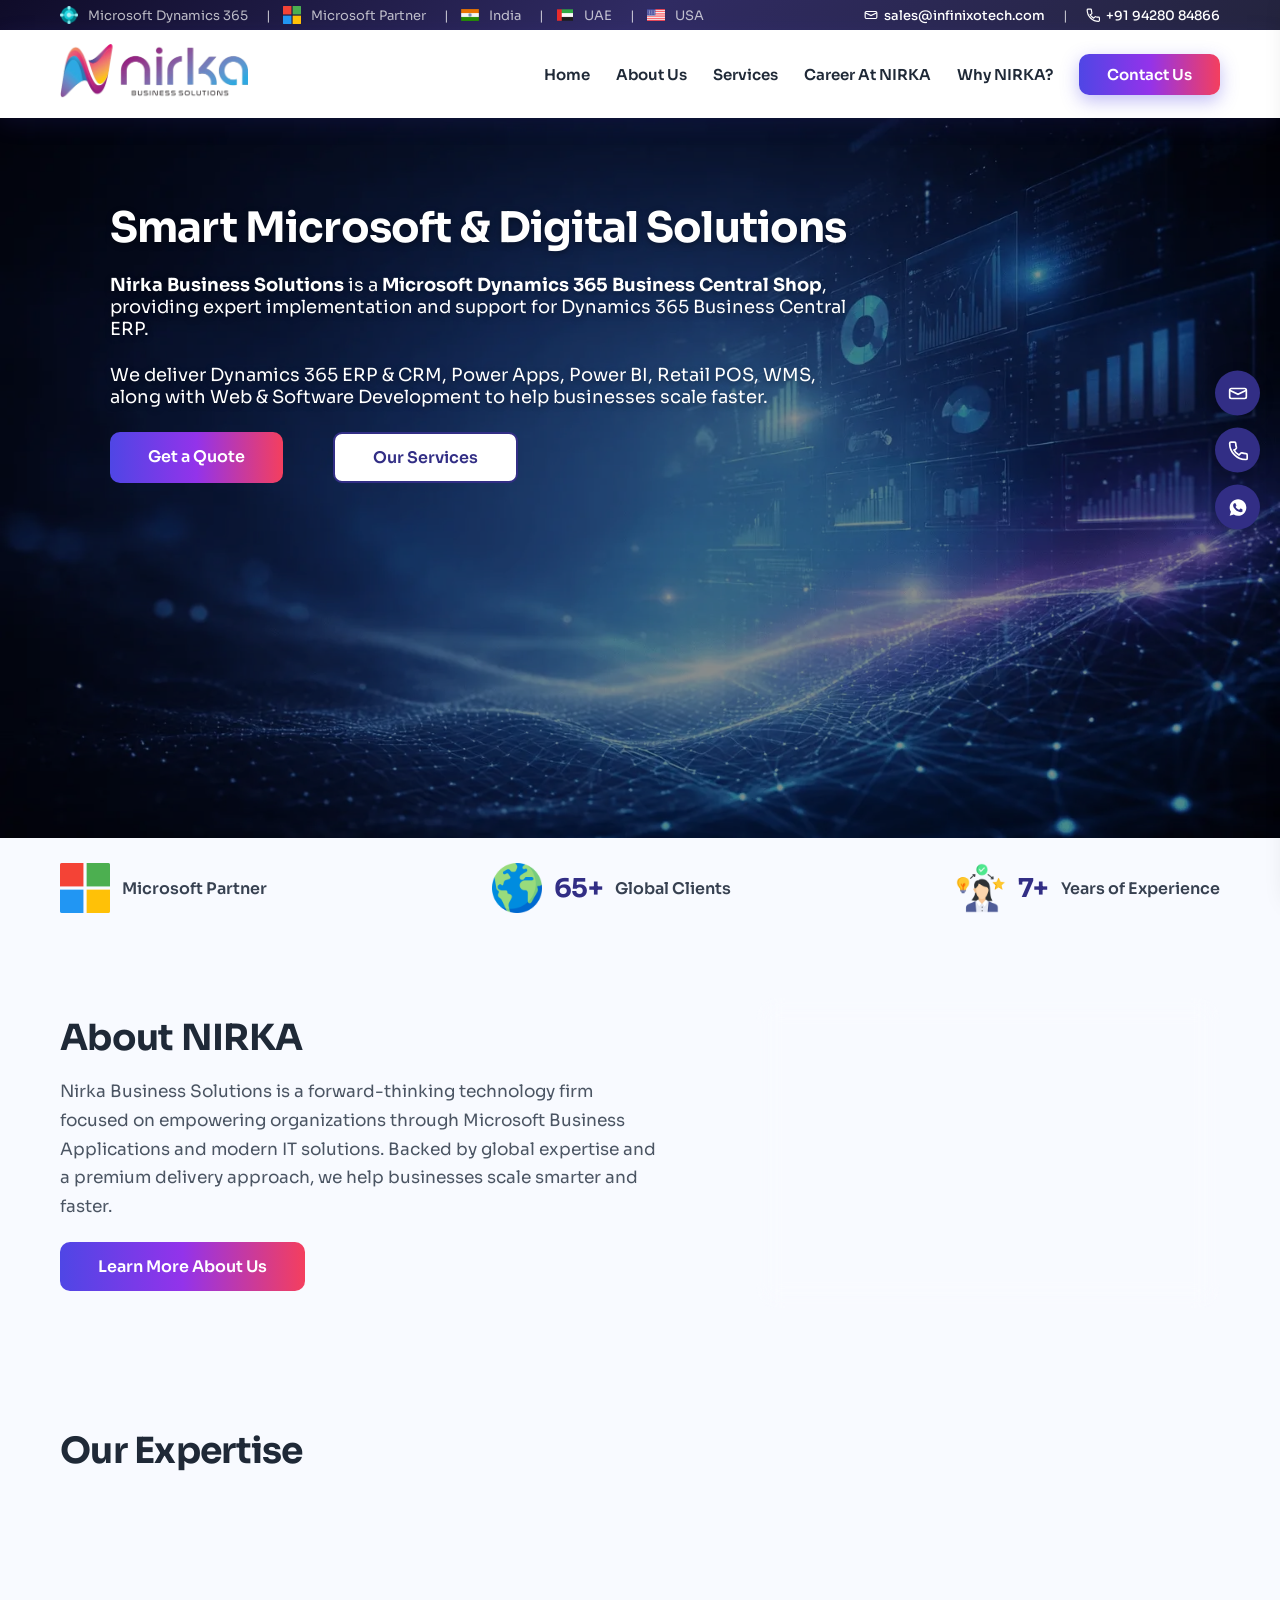
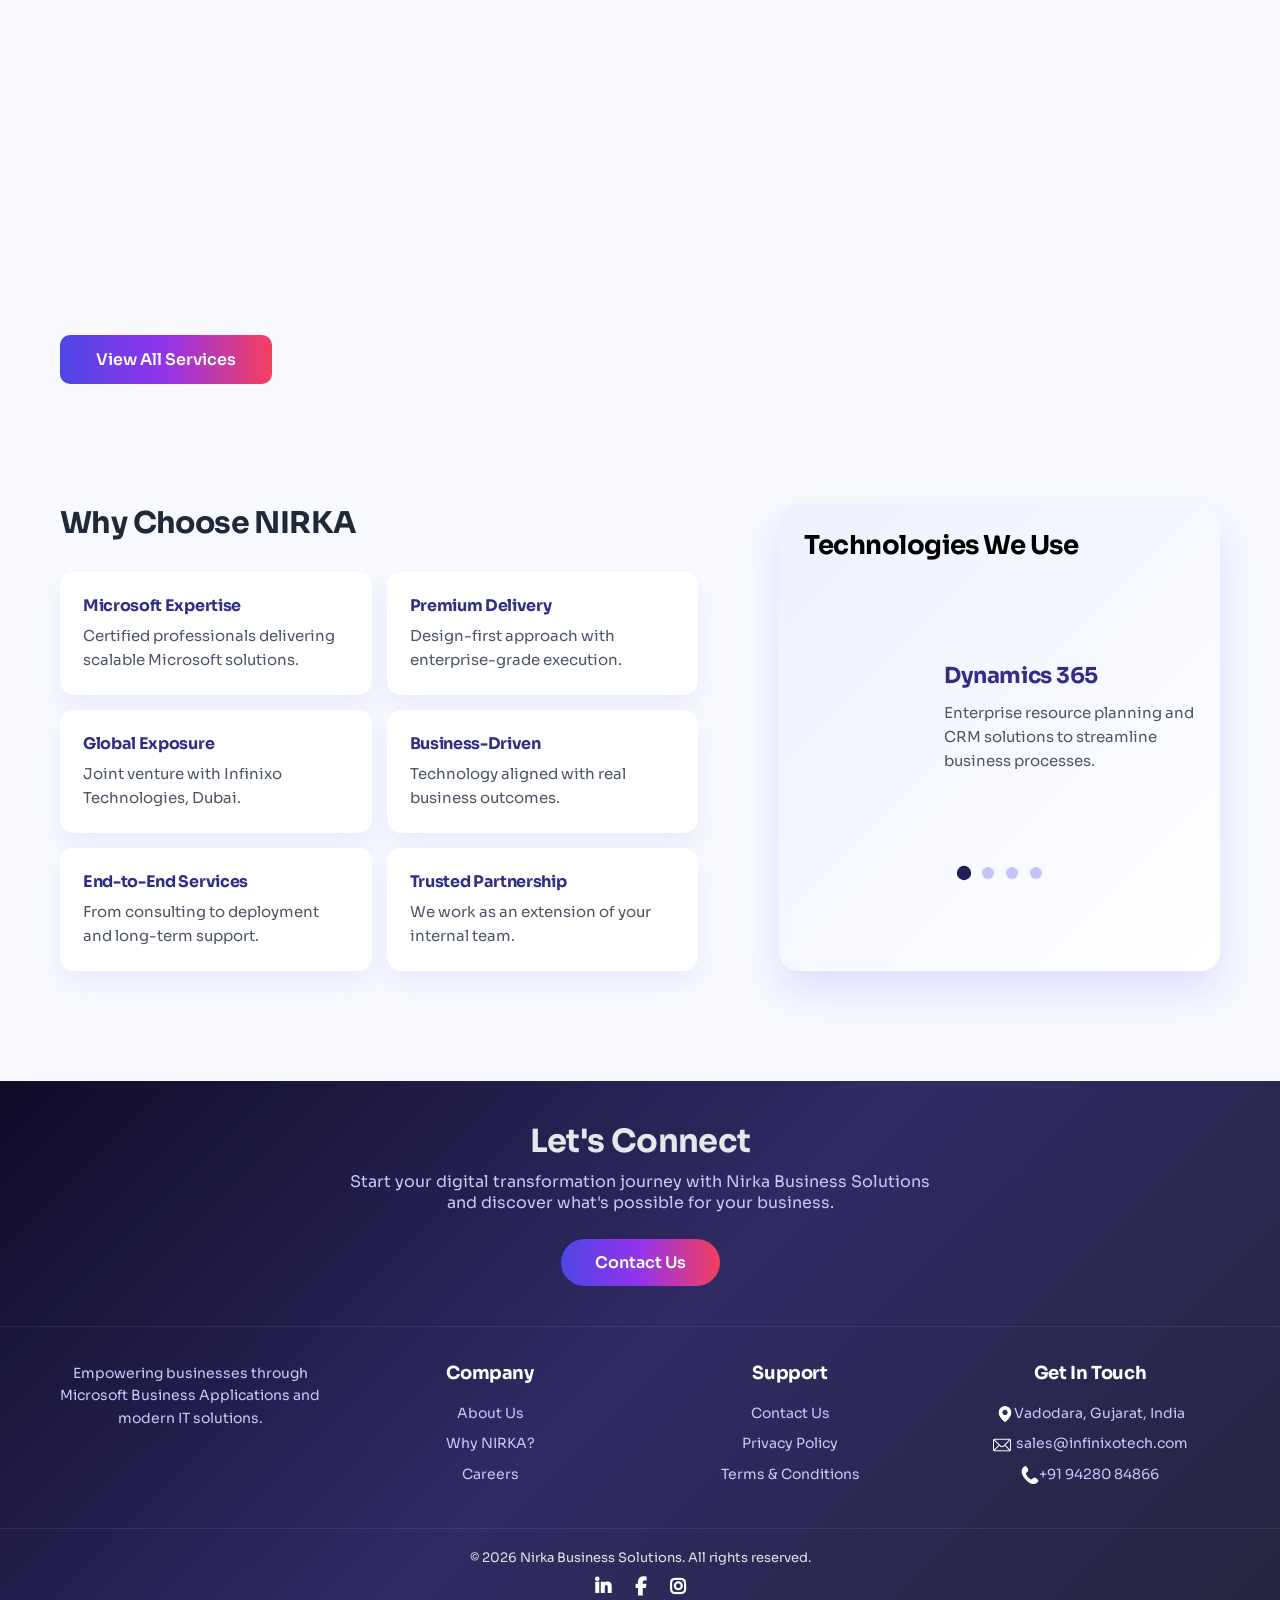
==== commit b728c62f: "Add files via upload" ====
--- a/index.html
+++ b/index.html
@@ -1,407 +1,407 @@
-<!DOCTYPE html>
-<html lang="en">
-<head>
-  <meta name="viewport" content="width=device-width, initial-scale=1.0">
-  <meta name="description" content="NIRKA Business Solutions provides Microsoft Business Applications, Cloud Solutions, IT Consulting and System Integration services in Ahmedabad.">
-  <meta name="keywords" content="Microsoft Business Applications, IT Solutions, Cloud Services, Dynamics 365, Ahmedabad">
-  <meta name="author" content="NIRKA Business Solutions">
-  <meta charset="UTF-8">
-  <title>Nirka Business Solutions</title>
-  <link rel="icon" href="images/favicon.png" type="image/png">
-  <link rel="stylesheet" href="https://cdnjs.cloudflare.com/ajax/libs/font-awesome/6.5.0/css/all.min.css">
-  
-<link rel="preconnect" href="https://fonts.googleapis.com">
-<link rel="preconnect" href="https://fonts.gstatic.com" crossorigin>
-<link href="https://fonts.googleapis.com/css2?family=Sora:wght@300;400;500;600;700&display=swap" rel="stylesheet">
-  <link rel="stylesheet" href="css/style.css">
-  <link rel="preload" as="image" href="images/11.webp">
-  <link rel="preload" as="image" href="images/12.webp">
-</head>
-<body>
-  
-<!--HEADER -->
-<header class="header-wrapper">
-
-  <div class="top-header">
-    <div class="top-left">
-      <div class="left-item"><img src="images/Dynamics_365_Business_Central_logo.svg.webp" alt="Microsoft"><span>Microsoft Dynamics 365</span></div>
-      <span class="separator">|</span>
-      <div class="left-item"><img src="images/microsoft (2).png" alt="Microsoft"><span>Microsoft Partner</span></div>
-      <span class="separator">|</span>
-      <div class="left-item"><img src="images/world.png" alt="India"><span>India</span></div>
-      <span class="separator">|</span>
-      <div class="left-item"><img src="images/united-arab-emirates.png" alt="UAE"><span>UAE</span></div>
-      <span class="separator">|</span>
-      <div class="left-item"><img src="images/united-states.png" alt="USA"><span>USA</span></div>
-    </div>
-    <div class="top-right">
-      <a href="mailto:sales@infinixotech.com">
-        <svg class="email-icon" viewBox="0 0 24 24" fill="none">
-          <path d="M4 6H20C21.1 6 22 6.9 22 8V16C22 17.1 21.1 18 20 18H4C2.9 18 2 17.1 2 16V8C2 6.9 2.9 6 4 6Z" stroke="white" stroke-width="2"/>
-          <path d="M22 8L12 13L2 8" stroke="white" stroke-width="2"/>
-        </svg>
-        sales@infinixotech.com
-      </a>
-      <span>|</span>
-      <a href="tel:+919428084866">
-        <svg viewBox="0 0 24 24" fill="none">
-          <path d="M6.62 10.79C8.06 13.66 10.34 15.94 13.21 17.38L15.41 15.18C15.79 14.8 16.36 14.68 16.84 14.88C18.27 15.43 19.84 15.7 21.5 15.7C22.33 15.7 23 16.37 23 17.2V21.5C23 22.33 22.33 23 21.5 23C10.95 23 2 14.05 2 3.5C2 2.67 2.67 2 3.5 2H7.8C8.63 2 9.3 2.67 9.3 3.5C9.3 5.16 9.57 6.73 10.12 8.16C10.32 8.64 10.2 9.21 9.82 9.59L7.62 11.79Z" stroke="white" stroke-width="2"/>
-        </svg>
-        +91 94280 84866
-      </a>
-    </div>
-  </div>
-
-<!--NAVBAR -->
-
-<div class="navbar">
-  <div class="logo-section">
-    <a href="/"><img src="images/nirka_FINAL-removebg-preview.webp" alt="NIRKA Logo"></a>
-  </div>
-
-  <div class="hamburger" onclick="toggleMenu()">
-    <span></span><span></span><span></span>
-  </div>
-
-  <nav class="nav-links">
-    <a href="/">Home</a>
-    <a href="/about-us">About Us</a>
-
-
-    <!-- SERVICES DROPDOWN -->
-    <div class="nav-dropdown">
-      <a  class="nav-drop-trigger">
-        Services
-       
-      </a>
-
-      <div class="dropdown-menu">
-        <div class="dropdown-inner">
-
-          <!-- Microsoft Dynamics 365 -->
-          <div class="drop-col">
-            <div class="drop-col-title">Microsoft Dynamics 365</div>
-            <a href="/business-central" class="drop-item">
-             
-              <div>
-                <div class="drop-item-title">Dynamics 365</div>
-                <div class="drop-item-sub">Finance & Accounting</div>
-                <div class="drop-item-sub">Supply Chain </div>
-                <div class="drop-item-sub">Sales & Service</div>
-                <div class="drop-item-sub">Project Management </div>
-              </div>
-            </a>
-            <a href="/crm" class="drop-item">
-             
-              <div>
-                <div class="drop-item-title">D 365 Sales(CRM)</div>
-               <div class="drop-item-sub">Sales Automation</div>
-               <div class="drop-item-sub">Marketing </div>
-               <div class="drop-item-sub">Customer Service</div>
-               <div class="drop-item-sub">AI insights </div>
-              </div>
-            </a>
-          </div>
-
-          <!-- DIVIDER -->
-          <div class="drop-divider"></div>
-
-          <!--Power Platform -->
-          <div class="drop-col">
-            <div class="drop-col-title">Microsoft Power Platform</div>
-            <a href="/power-platform" class="drop-item">
-             
-              <div>
-                <div class="drop-item-title">Power Platform</div>
-                <div class="drop-item-sub">Power BI</div>
-                <div class="drop-item-sub">Power Apps</div>
-                <div class="drop-item-sub">Power Virtual Agents</div>
-                <div class="drop-item-sub">Power Automate </div>
-              </div>
-            </a>
-          </div>
-
-          <!-- DIVIDER -->
-          <div class="drop-divider"></div>
-
-          <!-- Web & App Dev -->
-          <div class="drop-col">
-            <div class="drop-col-title">Development</div>
-            <a href="/web-app-development" class="drop-item">
-              
-              <div>
-                <div class="drop-item-title">Web & App Development</div>
-                <div class="drop-item-sub">Web Development</div>
-                <div class="drop-item-sub">App Development</div>
-                <div class="drop-item-sub">E-commerce</div>
-                <div class="drop-item-sub">MS integration</div>
-              </div>
-            </a>
-          </div>
-
-        </div>
-
-        <!-- BOTTOM CTA BAR -->
-        <div class="drop-footer">
-          <span>Ready to transform your business?</span>
-          <a href="/contact-us" class="drop-cta">Talk to an Expert →</a>
-        </div>
-
-      </div>
-    </div>
-    <a href="/careers">Career At NIRKA</a>
-    <a href="/why-us">Why NIRKA?</a>
-   <a href="/contact-us" class="nav-btn">Contact Us</a>
-  </nav>
-</div>
-
-
-<!--MOBILE MENU -->
-<div class="mobile-menu" id="mobileMenu">
-  <div class="close-menu" onclick="toggleMenu()">← Back</div>
-  <a href="/" class="mobile-link">Home</a>
-  <a href="/about-us" class="mobile-link">About Us</a>
-
-  <!-- Mobile Services Accordion -->
-  <div class="mobile-accordion">
-    <div class="mobile-acc-trigger" onclick="toggleMobileAcc(this)">
-      Services
-      <svg width="12" height="12" viewBox="0 0 24 24" fill="none">
-        <path d="M6 9L12 15L18 9" stroke="#1f2937" stroke-width="2.5" stroke-linecap="round"/>
-      </svg>
-    </div>
-    <div class="mobile-acc-body">
-      <div class="mobile-acc-section">Microsoft Dynamics 365</div>
-      <a href="/business-central" class="mobile-link sub">Business Central 365</a>
-      <a href="/crm" class="mobile-link sub">Dynamics 365 Sales(CRM)</a>
-      <div class="mobile-acc-section">Power Platform</div>
-      <a href="/power-platform" class="mobile-link sub">Power Platform</a>
-      <div class="mobile-acc-section">Development</div>
-      <a href="/web-app-development" class="mobile-link sub">Web & App Development</a>
-    </div>
-  </div>
-
-  <a href="/careers" class="mobile-link">Career At NIRKA</a>
-  <a href="/why-us" class="mobile-link">Why NIRKA?</a>
-  <a href="/contact-us" class="mobile-link">Contact Us</a>
-</div>
-<div class="menu-overlay" id="menuOverlay" onclick="toggleMenu()"></div>
-</header>
-
-<!-- Floating Contact Buttons -->
-<div class="contact-widget">
-  <a href="mailto:sales@infinixotech.com" class="contact-btn email" title="Email Us">
-    <svg width="20" height="20" viewBox="0 0 24 24" fill="none">
-      <path d="M4 6H20C21.1 6 22 6.9 22 8V16C22 17.1 21.1 18 20 18H4C2.9 18 2 17.1 2 16V8C2 6.9 2.9 6 4 6Z" stroke="white" stroke-width="2"/>
-      <path d="M22 8L12 13L2 8" stroke="white" stroke-width="2"/>
-    </svg>
-  </a>
-  <a href="tel:+919428084866" class="contact-btn call" title="Call Us">
-    <svg width="20" height="20" viewBox="0 0 24 24" fill="none">
-      <path d="M6.62 10.79C8.06 13.66 10.34 15.94 13.21 17.38L15.41 15.18C15.79 14.8 16.36 14.68 16.84 14.88C18.27 15.43 19.84 15.7 21.5 15.7C22.33 15.7 23 16.37 23 17.2V21.5C23 22.33 22.33 23 21.5 23C10.95 23 2 14.05 2 3.5C2 2.67 2.67 2 3.5 2H7.8C8.63 2 9.3 2.67 9.3 3.5C9.3 5.16 9.57 6.73 10.12 8.16C10.32 8.64 10.2 9.21 9.82 9.59L7.62 11.79Z" stroke="white" stroke-width="2"/>
-    </svg>
-  </a>
-  <a href="https://wa.me/919428084866" class="contact-btn whatsapp" title="Chat on WhatsApp">
-    <svg width="20" height="20" viewBox="0 0 24 24">
-      <path fill="white" d="M12.04 2C6.53 2 2 6.48 2 12c0 1.93.57 3.72 1.55 5.23L2 22l4.92-1.51A9.95 9.95 0 0 0 12.04 22C17.55 22 22 17.52 22 12S17.55 2 12.04 2zm5.67 14.27c-.24.67-1.4 1.29-1.93 1.36-.5.07-1.13.1-1.83-.12-.42-.13-.96-.31-1.65-.61-2.9-1.25-4.8-4.16-4.95-4.36-.15-.2-1.18-1.57-1.18-2.99 0-1.42.74-2.12 1-2.41.26-.29.58-.36.77-.36h.56c.18 0 .42-.07.66.5.24.58.83 2.01.9 2.15.07.14.12.3.02.48-.1.18-.15.29-.29.45-.14.16-.3.35-.43.47-.14.14-.28.3-.12.58.16.29.7 1.15 1.51 1.86 1.04.93 1.92 1.22 2.2 1.36.28.14.45.12.61-.07.16-.18.71-.83.9-1.11.18-.29.36-.24.61-.14.24.1 1.55.73 1.82.86.27.14.45.2.52.31.07.11.07.67-.17 1.34z"/>
-    </svg>
-  </a>
-</div>
-<!--HERO-->
-<section class="hero">
-  <div class="hero-left">
-    <h1>Smart Microsoft & Digital Solutions</h1>
-    <p><b>Nirka Business Solutions</b> is a <b>Microsoft Dynamics 365 Business Central Shop</b>, providing expert implementation and support for Dynamics 365 Business Central ERP.</p>
-    <p>We deliver Dynamics 365 ERP &amp; CRM, Power Apps, Power BI, Retail POS, WMS, along with Web &amp; Software Development to help businesses scale faster.</p>
-    <div class="hero-buttons">
-      <a href="/contact-us" class="hero1-btn">Get a Quote</a>
-      <a href="#services" class="secondary-btn" onclick="openServicesDropdown(event)">Our Services</a>
-    </div>
-  </div>
-</section>
-
-<!--highlight-->
-<section class="highlights">
-  <div class="highlights-container">
-    <div class="highlight-item"><img src="images/microsoft.png" alt=""><p>Microsoft Partner</p></div>
-    <div class="highlight-item"><img src="images/earth.png" alt=""><h3 class="counter" data-target="100">0</h3><p>Global Clients</p></div>
-    <div class="highlight-item"><img src="images/experience.webp" alt=""><h3 class="counter" data-target="10">0</h3><p>Years of Experience</p></div>
-  </div>
-</section>
-
-<!--about-->
-<section class="home-about">
-  <div class="container">
-
-    <section id="about" class="about-section">
-      <div class="about-container">
-        <div class="about-content">
-          <div class="about-left">
-            <h2>About NIRKA</h2>
-            <p>Nirka Business Solutions is a forward-thinking technology firm focused on empowering organizations through Microsoft Business Applications and modern IT solutions. Backed by global expertise and a premium delivery approach, we help businesses scale smarter and faster.</p>
-            <a href="/about-us" class="about-btn">Learn More About Us</a>
-          </div>
-          <div class="about-right">
-            <div class="about-box premium-box">
-              <p class="dynamic-line">Our approach is built on <span id="changing-word">Innovation</span>.</p>
-              <div class="horizontal-stepper">
-                <div class="h-step"><div class="h-circle"></div><h4>Consult</h4><p class="step-info">We understand your business goals.</p></div>
-                <div class="h-step"><div class="h-circle"></div><h4>Implement</h4><p class="step-info">We deploy the right Microsoft solutions.</p></div>
-                <div class="h-step"><div class="h-circle"></div><h4>Support</h4><p class="step-info">Continuous monitoring &amp; optimization.</p></div>
-                <div class="h-step"><div class="h-circle"></div><h4>Transform</h4><p class="step-info">Drive digital transformation with scalable innovation.</p></div>
-              </div>
-            </div>
-          </div>
-        </div>
-      </div>
-    </section>
-
-    <!--service-->
-    <section class="section services">
-      <h2>Our Expertise</h2>
-      <div class="services-3d">
-        <div class="service-3d"><div class="service-inner"><div class="service-front">
-          <img src="images/bc_3d-removebg-preview.png">
-          <h3>Dynamics 365 Business Central</h3>
-          <p class="preview-text" style="text-align:justify;">Smart ERP that manages finance, sales, and operations seamlessly, boosting productivity and real-time insights.</p>
-        </div></div></div>
-        <div class="service-3d"><div class="service-inner"><div class="service-front">
-          <img src="images\a-cinematic-3d-logo-centered-on-a-pure-infinite-wh-removebg-preview.webp">
-          <h3>Web &amp; Software Development</h3>
-          <p class="preview-text" style="text-align:justify;">Modern, scalable websites and apps delivering performance, security, and seamless user experience.</p>
-        </div></div></div>
-        <div class="service-3d"><div class="service-inner"><div class="service-front">
-          <img src="images/crm-removebg-preview.webp" alt="Dynamics 365 CRM">
-          <h3>Microsoft Dynamics 365 CRM</h3>
-          <p class="preview-text" style="text-align:justify;">Dynamics 365 CRM streamlines customer interactions, sales, and support, boosting efficiency and smarter decisions.</p>
-        </div></div></div>
-        <div class="service-3d"><div class="service-inner"><div class="service-front">
-          <img src="images/Copilot_20260224_124428.webp">
-          <h3>IT Consulting</h3>
-          <p class="preview-text" style="text-align:justify;">Expert IT consulting to streamline processes, cut costs, and accelerate digital transformation.</p>
-        </div></div></div>
-      </div>
-      <div class="services-btn-wrap">
-        
-        <a href="#services" class="services-btn" onclick="openServicesDropdown(event)">View All Services</a>
-      </div>
-    </section>
-
-  </div>
-
-  <!--why-->
-  <section class="why-tech">
-    <div class="why-tech-container">
-      <div class="why-left reveal-left">
-        <h2>Why Choose NIRKA</h2>
-        <div class="why-grid">
-          <div class="why-card"><h4>Microsoft Expertise</h4><p>Certified professionals delivering scalable Microsoft solutions.</p></div>
-          <div class="why-card"><h4>Premium Delivery</h4><p>Design-first approach with enterprise-grade execution.</p></div>
-          <div class="why-card"><h4>Global Exposure</h4><p>Joint venture with Infinixo Technologies, Dubai.</p></div>
-          <div class="why-card"><h4>Business-Driven</h4><p>Technology aligned with real business outcomes.</p></div>
-          <div class="why-card"><h4>End-to-End Services</h4><p>From consulting to deployment and long-term support.</p></div>
-          <div class="why-card"><h4>Trusted Partnership</h4><p>We work as an extension of your internal team.</p></div>
-        </div>
-      </div>
-      <div class="tech-right reveal-right">
-        <h3>Technologies We Use</h3>
-        <div class="tech-showcase">
-          <div class="tech-logo"><img src="images/microsoft (2).png" alt="Dynamics 365"></div>
-          <div class="tech-info"><h3>Dynamics 365</h3><p>Enterprise resource planning and CRM solutions to streamline business processes.</p></div>
-        </div>
-        <div class="tech-dots">
-          <span data-index="0" class="active"></span>
-          <span data-index="1"></span>
-          <span data-index="2"></span>
-          <span data-index="3"></span>
-        </div>
-      </div>
-    </div>
-  </section>
-
-</section>
-
-<!--FOOTER-->
-<footer class="footer">
-  <div class="footer-top">
-    <h2>Let's Connect</h2>
-    <p>Start your digital transformation journey with Nirka Business Solutions and discover what's possible for your business.</p>
-    <a href="/contact-us" class="footer-cta">Contact Us</a>
-  </div>
-  <div class="footer-main">
-    <div class="footer-col"><p>Empowering businesses through Microsoft Business Applications and modern IT solutions.</p></div>
-    <div class="footer-col">
-      <h4>Company</h4>
-      <a href="/about-us">About Us</a><a href="/why-us">Why NIRKA?</a><a href="/careers">Careers</a>
-    </div>
-    <div class="footer-col">
-      <h4>Support</h4>
-      <a href="/contact-us">Contact Us</a><a href="/privacy">Privacy Policy</a><a href="/terms">Terms &amp; Conditions</a>
-    </div>
-    <div class="footer-col">
-      <h4>Get In Touch</h4>
-      <a href="https://www.google.com/maps/search/?api=1&query=Vadodara,Gujarat,India" class="contact-item"><img src="images/location.png" alt="Location"><span>Vadodara, Gujarat, India</span></a>
-      <a href="mailto:sales@infinixotech.com" class="contact-item"><img src="images/mail (2).png" alt="Email"><span>sales@infinixotech.com</span></a>
-      <a href="tel:+919428084866" class="contact-item"><img src="images/phone-receiver-silhouette (1).png" alt="Phone"><span>+91 94280 84866</span></a>
-    </div>
-  </div>
-  <div class="footer-bottom">
-    <p>&#169; 2026 Nirka Business Solutions. All rights reserved.</p>
-    <div class="socials">
-      <a href="https://www.linkedin.com/company/nirka/" target="_blank"><i class="fab fa-linkedin-in"></i></a>
-      <a href="https://www.facebook.com/USERNAME" target="_blank"><i class="fab fa-facebook-f"></i></a>
-      <a href="https://www.instagram.com/USERNAME" target="_blank"><i class="fab fa-instagram"></i></a>
-    </div>
-  </div>
-</footer>
-
-<!--popup-->
-<div id="demoFormPopup" class="popup-form">
-  <div class="popup-content">
-    <span class="close-btn">&times;</span>
-    <h2>Get In Touch</h2>
-    <form id="demoForm" method="POST">
-      <input type="text" name="firstname" placeholder="Your Name" required>
-      <input type="text" name="lastname" placeholder="Last Name">
-      <input type="email" name="email" placeholder="Your Email" required>
-      <input type="tel" name="phone" placeholder="Phone Number" required>
-      <input type="text" name="organization" placeholder="Company Name">
-      <textarea name="question" placeholder="Your Message / Requirements" rows="4"></textarea>
-      <button type="submit">Submit</button>
-    </form>
-    <p id="demoFormMsg"></p>
-  </div>
-</div>
-
-<script src="js/script.js" defer></script>
-<script src="js/popup.js" defer></script>
-
-<script>
-function openServicesDropdown(e) {
-  e.preventDefault();
-  e.stopPropagation();
-  
-  const dropdown = document.querySelector('.nav-dropdown');
-  
-  if (window.innerWidth > 768) {
-    dropdown.classList.add('open');
-    document.querySelector('.navbar').scrollIntoView({ behavior: 'smooth' });
-  } else {
-    toggleMenu();
-    const accTrigger = document.querySelector('.mobile-acc-trigger');
-    const accBody = document.querySelector('.mobile-acc-body');
-    accBody.style.display = 'block';
-    accTrigger.classList.add('active');
-  }
-}
-
-document.addEventListener('click', function(e) {
-  const dropdown = document.querySelector('.nav-dropdown');
-  if (!dropdown.contains(e.target)) {
-    dropdown.classList.remove('open');
-  }
-});
-</script>
-</body>
-</body>
+<!DOCTYPE html>
+<html lang="en">
+<head>
+  <meta name="viewport" content="width=device-width, initial-scale=1.0">
+  <meta name="description" content="NIRKA Business Solutions provides Microsoft Business Applications, Cloud Solutions, IT Consulting and System Integration services in Ahmedabad.">
+  <meta name="keywords" content="Microsoft Business Applications, IT Solutions, Cloud Services, Dynamics 365, Ahmedabad">
+  <meta name="author" content="NIRKA Business Solutions">
+  <meta charset="UTF-8">
+  <title>Nirka Business Solutions</title>
+  <link rel="icon" href="images/favicon.png" type="image/png">
+  <link rel="stylesheet" href="https://cdnjs.cloudflare.com/ajax/libs/font-awesome/6.5.0/css/all.min.css">
+  
+<link rel="preconnect" href="https://fonts.googleapis.com">
+<link rel="preconnect" href="https://fonts.gstatic.com" crossorigin>
+<link href="https://fonts.googleapis.com/css2?family=Sora:wght@300;400;500;600;700&display=swap" rel="stylesheet">
+  <link rel="stylesheet" href="css/style.css">
+  <link rel="preload" as="image" href="images/11.webp">
+  <link rel="preload" as="image" href="images/12.webp">
+</head>
+<body>
+  
+<!--HEADER -->
+<header class="header-wrapper">
+
+  <div class="top-header">
+    <div class="top-left">
+      <div class="left-item"><img src="images/Dynamics_365_Business_Central_logo.svg.webp" alt="Microsoft"><span>Microsoft Dynamics 365</span></div>
+      <span class="separator">|</span>
+      <div class="left-item"><img src="images/microsoft (2).png" alt="Microsoft"><span>Microsoft Partner</span></div>
+      <span class="separator">|</span>
+      <div class="left-item"><img src="images/world.png" alt="India"><span>India</span></div>
+      <span class="separator">|</span>
+      <div class="left-item"><img src="images/united-arab-emirates.png" alt="UAE"><span>UAE</span></div>
+      <span class="separator">|</span>
+      <div class="left-item"><img src="images/united-states.png" alt="USA"><span>USA</span></div>
+    </div>
+    <div class="top-right">
+      <a href="mailto:sales@infinixotech.com">
+        <svg class="email-icon" viewBox="0 0 24 24" fill="none">
+          <path d="M4 6H20C21.1 6 22 6.9 22 8V16C22 17.1 21.1 18 20 18H4C2.9 18 2 17.1 2 16V8C2 6.9 2.9 6 4 6Z" stroke="white" stroke-width="2"/>
+          <path d="M22 8L12 13L2 8" stroke="white" stroke-width="2"/>
+        </svg>
+        sales@infinixotech.com
+      </a>
+      <span>|</span>
+      <a href="tel:+919428084866">
+        <svg viewBox="0 0 24 24" fill="none">
+          <path d="M6.62 10.79C8.06 13.66 10.34 15.94 13.21 17.38L15.41 15.18C15.79 14.8 16.36 14.68 16.84 14.88C18.27 15.43 19.84 15.7 21.5 15.7C22.33 15.7 23 16.37 23 17.2V21.5C23 22.33 22.33 23 21.5 23C10.95 23 2 14.05 2 3.5C2 2.67 2.67 2 3.5 2H7.8C8.63 2 9.3 2.67 9.3 3.5C9.3 5.16 9.57 6.73 10.12 8.16C10.32 8.64 10.2 9.21 9.82 9.59L7.62 11.79Z" stroke="white" stroke-width="2"/>
+        </svg>
+        +91 94280 84866
+      </a>
+    </div>
+  </div>
+
+<!--NAVBAR -->
+
+<div class="navbar">
+  <div class="logo-section">
+    <a href="/"><img src="images/nirka_FINAL-removebg-preview.webp" alt="NIRKA Logo"></a>
+  </div>
+
+  <div class="hamburger" onclick="toggleMenu()">
+    <span></span><span></span><span></span>
+  </div>
+
+  <nav class="nav-links">
+    <a href="/">Home</a>
+    <a href="/about-us">About Us</a>
+
+
+    <!-- SERVICES DROPDOWN -->
+    <div class="nav-dropdown">
+      <a  class="nav-drop-trigger">
+        Services
+       
+      </a>
+
+      <div class="dropdown-menu">
+        <div class="dropdown-inner">
+
+          <!-- Microsoft Dynamics 365 -->
+          <div class="drop-col">
+            <div class="drop-col-title">Microsoft Dynamics 365</div>
+            <a href="/business-central" class="drop-item">
+             
+              <div>
+                <div class="drop-item-title">Dynamics 365</div>
+                <div class="drop-item-sub">Finance & Accounting</div>
+                <div class="drop-item-sub">Supply Chain </div>
+                <div class="drop-item-sub">Sales & Service</div>
+                <div class="drop-item-sub">Project Management </div>
+              </div>
+            </a>
+            <a href="/crm" class="drop-item">
+             
+              <div>
+                <div class="drop-item-title">D 365 Sales(CRM)</div>
+               <div class="drop-item-sub">Sales Automation</div>
+               <div class="drop-item-sub">Marketing </div>
+               <div class="drop-item-sub">Customer Service</div>
+               <div class="drop-item-sub">AI insights </div>
+              </div>
+            </a>
+          </div>
+
+          <!-- DIVIDER -->
+          <div class="drop-divider"></div>
+
+          <!--Power Platform -->
+          <div class="drop-col">
+            <div class="drop-col-title">Microsoft Power Platform</div>
+            <a href="/power-platform" class="drop-item">
+             
+              <div>
+                <div class="drop-item-title">Power Platform</div>
+                <div class="drop-item-sub">Power BI</div>
+                <div class="drop-item-sub">Power Apps</div>
+                <div class="drop-item-sub">Power Virtual Agents</div>
+                <div class="drop-item-sub">Power Automate </div>
+              </div>
+            </a>
+          </div>
+
+          <!-- DIVIDER -->
+          <div class="drop-divider"></div>
+
+          <!-- Web & App Dev -->
+          <div class="drop-col">
+            <div class="drop-col-title">Development</div>
+            <a href="/web-app-development" class="drop-item">
+              
+              <div>
+                <div class="drop-item-title">Web & App Development</div>
+                <div class="drop-item-sub">Web Development</div>
+                <div class="drop-item-sub">App Development</div>
+                <div class="drop-item-sub">E-commerce</div>
+                <div class="drop-item-sub">MS integration</div>
+              </div>
+            </a>
+          </div>
+
+        </div>
+
+        <!-- BOTTOM CTA BAR -->
+        <div class="drop-footer">
+          <span>Ready to transform your business?</span>
+          <a href="/contact-us" class="drop-cta">Talk to an Expert →</a>
+        </div>
+
+      </div>
+    </div>
+    <a href="/careers">Career At NIRKA</a>
+    <a href="/why-us">Why NIRKA?</a>
+   <a href="/contact-us" class="nav-btn">Contact Us</a>
+  </nav>
+</div>
+
+
+<!--MOBILE MENU -->
+<div class="mobile-menu" id="mobileMenu">
+  <div class="close-menu" onclick="toggleMenu()">← Back</div>
+  <a href="/" class="mobile-link">Home</a>
+  <a href="/about-us" class="mobile-link">About Us</a>
+
+  <!-- Mobile Services Accordion -->
+  <div class="mobile-accordion">
+    <div class="mobile-acc-trigger" onclick="toggleMobileAcc(this)">
+      Services
+      <svg width="12" height="12" viewBox="0 0 24 24" fill="none">
+        <path d="M6 9L12 15L18 9" stroke="#1f2937" stroke-width="2.5" stroke-linecap="round"/>
+      </svg>
+    </div>
+    <div class="mobile-acc-body">
+      <div class="mobile-acc-section">Microsoft Dynamics 365</div>
+      <a href="/business-central" class="mobile-link sub">Business Central 365</a>
+      <a href="/crm" class="mobile-link sub">Dynamics 365 Sales(CRM)</a>
+      <div class="mobile-acc-section">Power Platform</div>
+      <a href="/power-platform" class="mobile-link sub">Power Platform</a>
+      <div class="mobile-acc-section">Development</div>
+      <a href="/web-app-development" class="mobile-link sub">Web & App Development</a>
+    </div>
+  </div>
+
+  <a href="/careers" class="mobile-link">Career At NIRKA</a>
+  <a href="/why-us" class="mobile-link">Why NIRKA?</a>
+  <a href="/contact-us" class="mobile-link">Contact Us</a>
+</div>
+<div class="menu-overlay" id="menuOverlay" onclick="toggleMenu()"></div>
+</header>
+
+<!-- Floating Contact Buttons -->
+<div class="contact-widget">
+  <a href="mailto:sales@infinixotech.com" class="contact-btn email" title="Email Us">
+    <svg width="20" height="20" viewBox="0 0 24 24" fill="none">
+      <path d="M4 6H20C21.1 6 22 6.9 22 8V16C22 17.1 21.1 18 20 18H4C2.9 18 2 17.1 2 16V8C2 6.9 2.9 6 4 6Z" stroke="white" stroke-width="2"/>
+      <path d="M22 8L12 13L2 8" stroke="white" stroke-width="2"/>
+    </svg>
+  </a>
+  <a href="tel:+919428084866" class="contact-btn call" title="Call Us">
+    <svg width="20" height="20" viewBox="0 0 24 24" fill="none">
+      <path d="M6.62 10.79C8.06 13.66 10.34 15.94 13.21 17.38L15.41 15.18C15.79 14.8 16.36 14.68 16.84 14.88C18.27 15.43 19.84 15.7 21.5 15.7C22.33 15.7 23 16.37 23 17.2V21.5C23 22.33 22.33 23 21.5 23C10.95 23 2 14.05 2 3.5C2 2.67 2.67 2 3.5 2H7.8C8.63 2 9.3 2.67 9.3 3.5C9.3 5.16 9.57 6.73 10.12 8.16C10.32 8.64 10.2 9.21 9.82 9.59L7.62 11.79Z" stroke="white" stroke-width="2"/>
+    </svg>
+  </a>
+  <a href="https://wa.me/919428084866" class="contact-btn whatsapp" title="Chat on WhatsApp">
+    <svg width="20" height="20" viewBox="0 0 24 24">
+      <path fill="white" d="M12.04 2C6.53 2 2 6.48 2 12c0 1.93.57 3.72 1.55 5.23L2 22l4.92-1.51A9.95 9.95 0 0 0 12.04 22C17.55 22 22 17.52 22 12S17.55 2 12.04 2zm5.67 14.27c-.24.67-1.4 1.29-1.93 1.36-.5.07-1.13.1-1.83-.12-.42-.13-.96-.31-1.65-.61-2.9-1.25-4.8-4.16-4.95-4.36-.15-.2-1.18-1.57-1.18-2.99 0-1.42.74-2.12 1-2.41.26-.29.58-.36.77-.36h.56c.18 0 .42-.07.66.5.24.58.83 2.01.9 2.15.07.14.12.3.02.48-.1.18-.15.29-.29.45-.14.16-.3.35-.43.47-.14.14-.28.3-.12.58.16.29.7 1.15 1.51 1.86 1.04.93 1.92 1.22 2.2 1.36.28.14.45.12.61-.07.16-.18.71-.83.9-1.11.18-.29.36-.24.61-.14.24.1 1.55.73 1.82.86.27.14.45.2.52.31.07.11.07.67-.17 1.34z"/>
+    </svg>
+  </a>
+</div>
+<!--HERO-->
+<section class="hero">
+  <div class="hero-left">
+    <h1>Smart Microsoft & Digital Solutions</h1>
+    <p><b>Nirka Business Solutions</b> is a <b>Microsoft Dynamics 365 Business Central Shop</b>, providing expert implementation and support for Dynamics 365 Business Central ERP.</p>
+    <p>We deliver Dynamics 365 ERP &amp; CRM, Power Apps, Power BI, Retail POS, WMS, along with Web &amp; Software Development to help businesses scale faster.</p>
+    <div class="hero-buttons">
+      <a href="/contact-us" class="hero1-btn">Get a Quote</a>
+      <a href="#services" class="secondary-btn" onclick="openServicesDropdown(event)">Our Services</a>
+    </div>
+  </div>
+</section>
+
+<!--highlight-->
+<section class="highlights">
+  <div class="highlights-container">
+    <div class="highlight-item"><img src="images/microsoft.png" alt=""><p>Microsoft Partner</p></div>
+    <div class="highlight-item"><img src="images/earth.png" alt=""><h3 class="counter" data-target="100">0</h3><p>Global Clients</p></div>
+    <div class="highlight-item"><img src="images/experience.webp" alt=""><h3 class="counter" data-target="10">0</h3><p>Years of Experience</p></div>
+  </div>
+</section>
+
+<!--about-->
+<section class="home-about">
+  <div class="container">
+
+    <section id="about" class="about-section">
+      <div class="about-container">
+        <div class="about-content">
+          <div class="about-left">
+            <h2>About NIRKA</h2>
+            <p>Nirka Business Solutions is a forward-thinking technology firm focused on empowering organizations through Microsoft Business Applications and modern IT solutions. Backed by global expertise and a premium delivery approach, we help businesses scale smarter and faster.</p>
+            <a href="/about-us" class="about-btn">Learn More About Us</a>
+          </div>
+          <div class="about-right">
+            <div class="about-box premium-box">
+              <p class="dynamic-line">Our approach is built on <span id="changing-word">Innovation</span>.</p>
+              <div class="horizontal-stepper">
+                <div class="h-step"><div class="h-circle"></div><h4>Consult</h4><p class="step-info">We understand your business goals.</p></div>
+                <div class="h-step"><div class="h-circle"></div><h4>Implement</h4><p class="step-info">We deploy the right Microsoft solutions.</p></div>
+                <div class="h-step"><div class="h-circle"></div><h4>Support</h4><p class="step-info">Continuous monitoring &amp; optimization.</p></div>
+                <div class="h-step"><div class="h-circle"></div><h4>Transform</h4><p class="step-info">Drive digital transformation with scalable innovation.</p></div>
+              </div>
+            </div>
+          </div>
+        </div>
+      </div>
+    </section>
+
+    <!--service-->
+    <section class="section services">
+      <h2>Our Expertise</h2>
+      <div class="services-3d">
+        <div class="service-3d"><div class="service-inner"><div class="service-front">
+          <img src="images/bc_3d-removebg-preview.png">
+          <h3>Dynamics 365 Business Central</h3>
+          <p class="preview-text" style="text-align:justify;">Smart ERP that manages finance, sales, and operations seamlessly, boosting productivity and real-time insights.</p>
+        </div></div></div>
+        <div class="service-3d"><div class="service-inner"><div class="service-front">
+          <img src="images\a-cinematic-3d-logo-centered-on-a-pure-infinite-wh-removebg-preview.webp">
+          <h3>Web &amp; Software Development</h3>
+          <p class="preview-text" style="text-align:justify;">Modern, scalable websites and apps delivering performance, security, and seamless user experience.</p>
+        </div></div></div>
+        <div class="service-3d"><div class="service-inner"><div class="service-front">
+          <img src="images/crm-removebg-preview.webp" alt="Dynamics 365 CRM">
+          <h3>Microsoft Dynamics 365 CRM</h3>
+          <p class="preview-text" style="text-align:justify;">Dynamics 365 CRM streamlines customer interactions, sales, and support, boosting efficiency and smarter decisions.</p>
+        </div></div></div>
+        <div class="service-3d"><div class="service-inner"><div class="service-front">
+          <img src="images/Copilot_20260224_124428.webp">
+          <h3>IT Consulting</h3>
+          <p class="preview-text" style="text-align:justify;">Expert IT consulting to streamline processes, cut costs, and accelerate digital transformation.</p>
+        </div></div></div>
+      </div>
+      <div class="services-btn-wrap">
+        
+        <a href="#services" class="services-btn" onclick="openServicesDropdown(event)">View All Services</a>
+      </div>
+    </section>
+
+  </div>
+
+  <!--why-->
+  <section class="why-tech">
+    <div class="why-tech-container">
+      <div class="why-left reveal-left">
+        <h2>Why Choose NIRKA</h2>
+        <div class="why-grid">
+          <div class="why-card"><h4>Microsoft Expertise</h4><p>Certified professionals delivering scalable Microsoft solutions.</p></div>
+          <div class="why-card"><h4>Premium Delivery</h4><p>Design-first approach with enterprise-grade execution.</p></div>
+          <div class="why-card"><h4>Global Exposure</h4><p>Joint venture with Infinixo Technologies, Dubai.</p></div>
+          <div class="why-card"><h4>Business-Driven</h4><p>Technology aligned with real business outcomes.</p></div>
+          <div class="why-card"><h4>End-to-End Services</h4><p>From consulting to deployment and long-term support.</p></div>
+          <div class="why-card"><h4>Trusted Partnership</h4><p>We work as an extension of your internal team.</p></div>
+        </div>
+      </div>
+      <div class="tech-right reveal-right">
+        <h3>Technologies We Use</h3>
+        <div class="tech-showcase">
+          <div class="tech-logo"><img src="images/microsoft (2).png" alt="Dynamics 365"></div>
+          <div class="tech-info"><h3>Dynamics 365</h3><p>Enterprise resource planning and CRM solutions to streamline business processes.</p></div>
+        </div>
+        <div class="tech-dots">
+          <span data-index="0" class="active"></span>
+          <span data-index="1"></span>
+          <span data-index="2"></span>
+          <span data-index="3"></span>
+        </div>
+      </div>
+    </div>
+  </section>
+
+</section>
+
+<!--FOOTER-->
+<footer class="footer">
+  <div class="footer-top">
+    <h2>Let's Connect</h2>
+    <p>Start your digital transformation journey with Nirka Business Solutions and discover what's possible for your business.</p>
+    <a href="/contact-us" class="footer-cta">Contact Us</a>
+  </div>
+  <div class="footer-main">
+    <div class="footer-col"><p>Empowering businesses through Microsoft Business Applications and modern IT solutions.</p></div>
+    <div class="footer-col">
+      <h4>Company</h4>
+      <a href="/about-us">About Us</a><a href="/why-us">Why NIRKA?</a><a href="/careers">Careers</a>
+    </div>
+    <div class="footer-col">
+      <h4>Support</h4>
+      <a href="/contact-us">Contact Us</a><a href="/privacy">Privacy Policy</a><a href="/terms">Terms &amp; Conditions</a>
+    </div>
+    <div class="footer-col">
+      <h4>Get In Touch</h4>
+      <a href="https://www.google.com/maps/search/?api=1&query=Vadodara,Gujarat,India" class="contact-item"><img src="images/location.png" alt="Location"><span>Vadodara, Gujarat, India</span></a>
+      <a href="mailto:sales@infinixotech.com" class="contact-item"><img src="images/mail (2).png" alt="Email"><span>sales@infinixotech.com</span></a>
+      <a href="tel:+919428084866" class="contact-item"><img src="images/phone-receiver-silhouette (1).png" alt="Phone"><span>+91 94280 84866</span></a>
+    </div>
+  </div>
+  <div class="footer-bottom">
+    <p>&#169; 2026 Nirka Business Solutions. All rights reserved.</p>
+    <div class="socials">
+      <a href="https://www.linkedin.com/company/nirka/" target="_blank"><i class="fab fa-linkedin-in"></i></a>
+      <a href="https://www.facebook.com/USERNAME" target="_blank"><i class="fab fa-facebook-f"></i></a>
+      <a href="https://www.instagram.com/USERNAME" target="_blank"><i class="fab fa-instagram"></i></a>
+    </div>
+  </div>
+</footer>
+
+<!--popup-->
+<div id="demoFormPopup" class="popup-form">
+  <div class="popup-content">
+    <span class="close-btn">&times;</span>
+    <h2>Get In Touch</h2>
+    <form id="demoForm" method="POST">
+      <input type="text" name="firstname" placeholder="Your Name" required>
+      <input type="text" name="lastname" placeholder="Last Name">
+      <input type="email" name="email" placeholder="Your Email" required>
+      <input type="tel" name="phone" placeholder="Phone Number" required>
+      <input type="text" name="organization" placeholder="Company Name">
+      <textarea name="question" placeholder="Your Message / Requirements" rows="4"></textarea>
+      <button type="submit">Submit</button>
+    </form>
+    <p id="demoFormMsg"></p>
+  </div>
+</div>
+
+<script src="js/script.js" defer></script>
+<script src="js/popup.js" defer></script>
+
+<script>
+function openServicesDropdown(e) {
+  e.preventDefault();
+  e.stopPropagation();
+  
+  const dropdown = document.querySelector('.nav-dropdown');
+  
+  if (window.innerWidth > 768) {
+    dropdown.classList.add('open');
+    document.querySelector('.navbar').scrollIntoView({ behavior: 'smooth' });
+  } else {
+    toggleMenu();
+    const accTrigger = document.querySelector('.mobile-acc-trigger');
+    const accBody = document.querySelector('.mobile-acc-body');
+    accBody.style.display = 'block';
+    accTrigger.classList.add('active');
+  }
+}
+
+document.addEventListener('click', function(e) {
+  const dropdown = document.querySelector('.nav-dropdown');
+  if (!dropdown.contains(e.target)) {
+    dropdown.classList.remove('open');
+  }
+});
+</script>
+</body>
+</body>
 </html>
